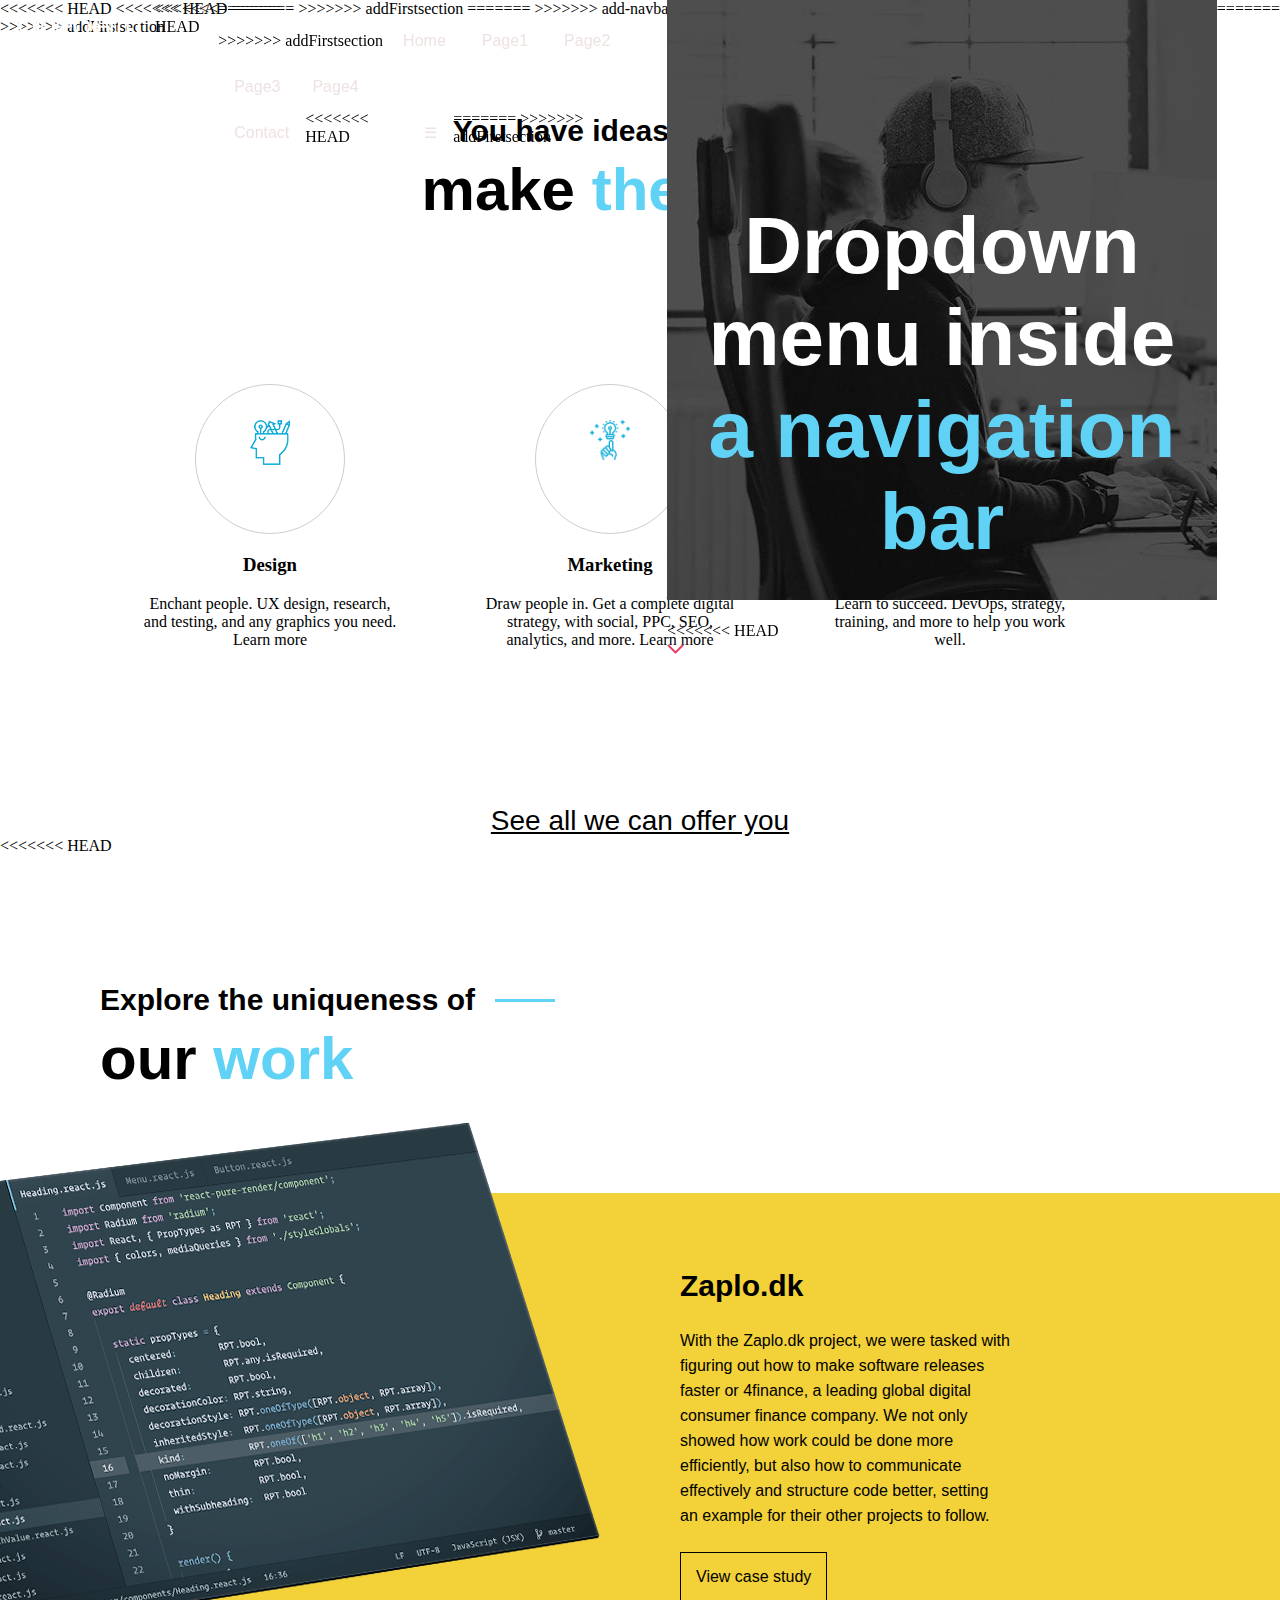
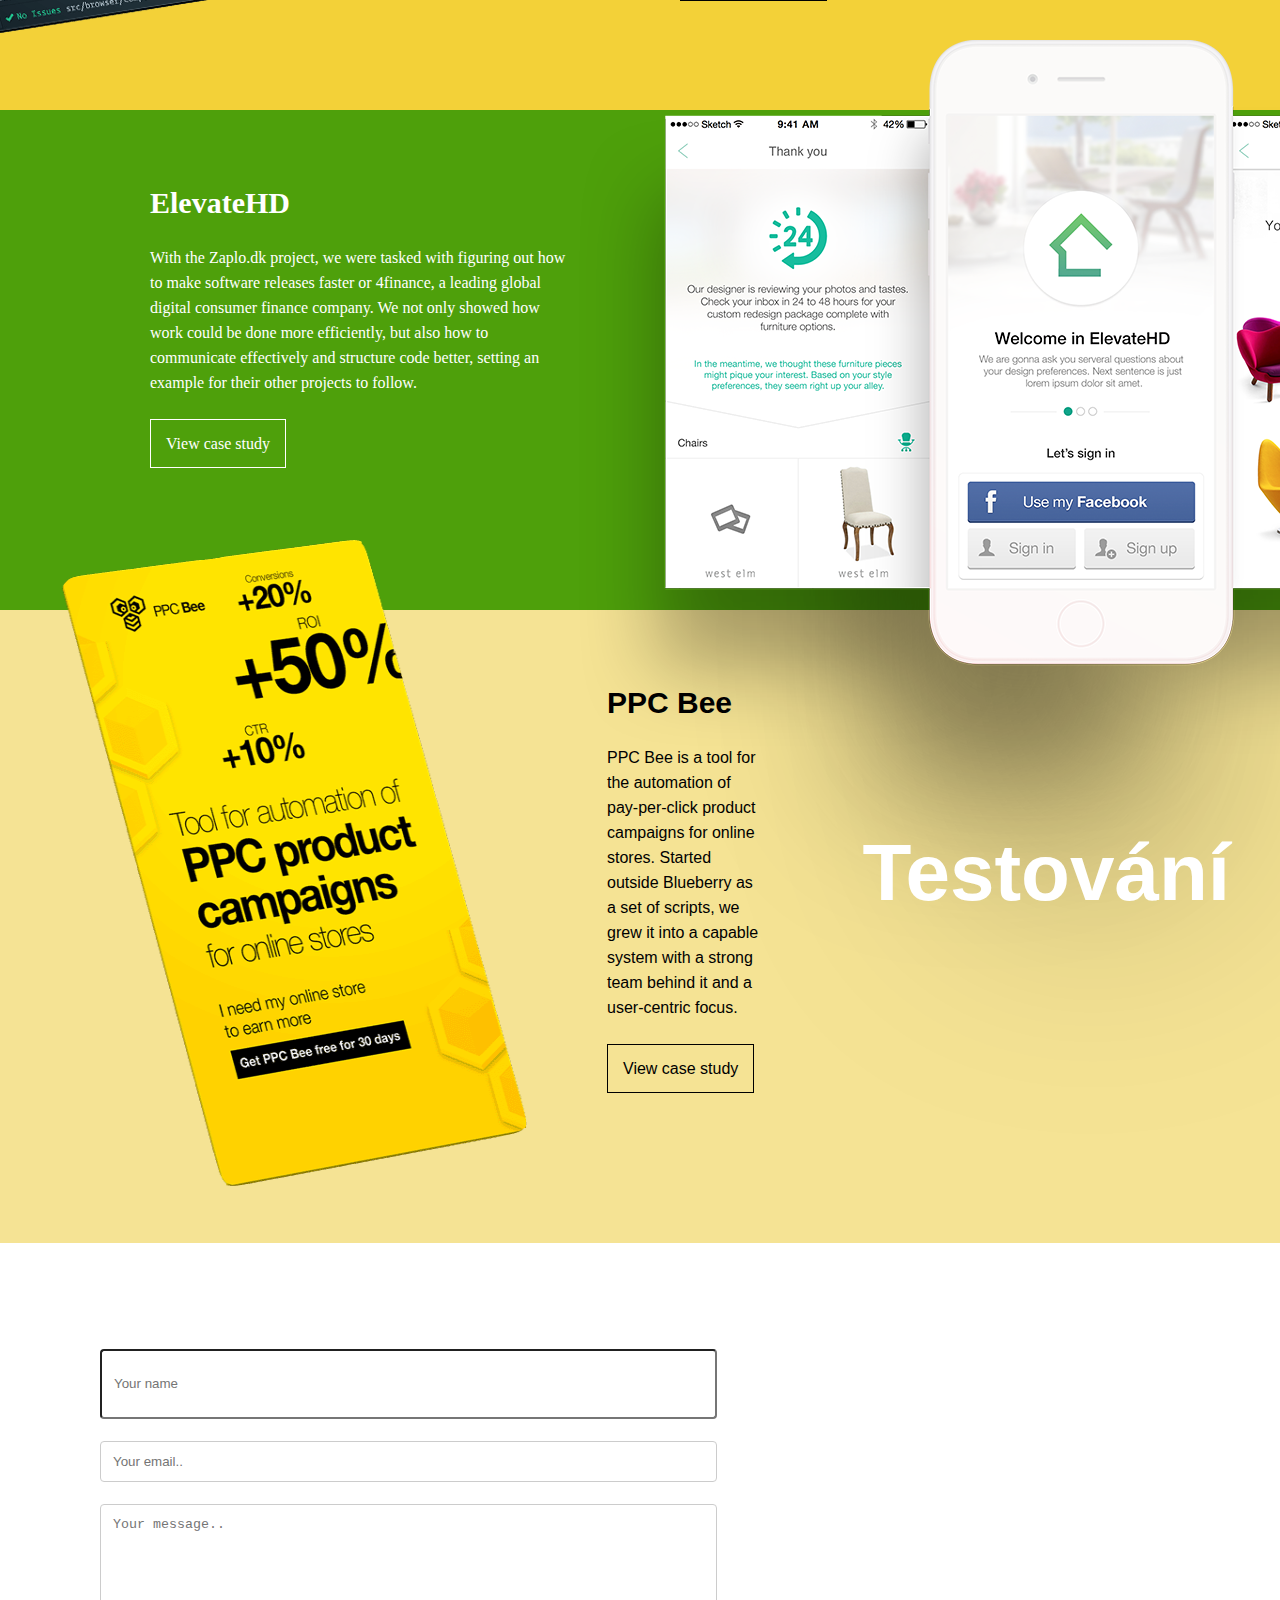
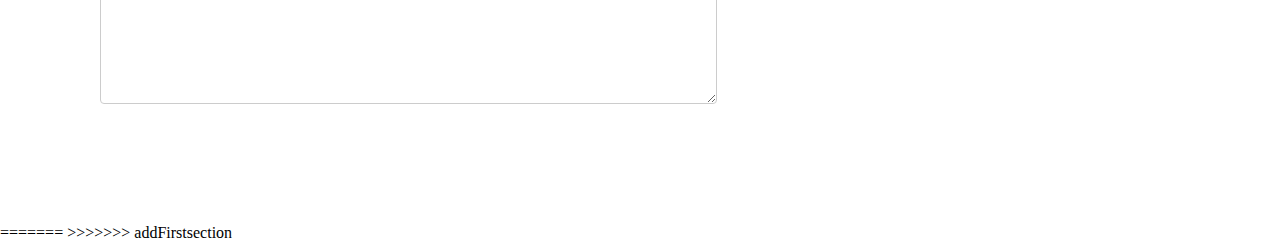
==== src/homepage/index.html @ 922aed93 "add-navbar-change-color-on-scroll" ====
<!DOCTYPE html>
<html>

<head>
  <meta http-equiv="Content-Type" content="text/html" charset="UTF-8" />
  <title>Jana-pair-programming // Homework 4</title>
<<<<<<< HEAD
  <link rel="stylesheet" href="https://use.fontawesome.com/releases/v5.0.13/css/all.css" integrity="sha384-DNOHZ68U8hZfKXOrtjWvjxusGo9WQnrNx2sqG0tfsghAvtVlRW3tvkXWZh58N9jp" crossorigin="anonymous">
  <link rel="stylesheet" type="text/css" href="reset.css" />
  <link rel="stylesheet" type="text/css" href="navbar.css" />
  <link rel="stylesheet" type="text/css" href="firstSection.css" />
<<<<<<< HEAD
  <link rel="stylesheet" type="text/css" href="secondSection.css" />
  <link rel="stylesheet" type="text/css" href="formSection.css" />
  <script src="https://ajax.googleapis.com/ajax/libs/jquery/3.3.1/jquery.min.js"></script>
  <script src="https://maxcdn.bootstrapcdn.com/bootstrap/3.3.7/js/bootstrap.min.js"></script>
  <script src="navbar.js"></script>
  <script src="hamburger.js"></script>
=======
  <link rel="stylesheet" type="text/css" href="navbar.css" />
  <link rel="stylesheet" type="text/css" href="firstSection.css" />
>>>>>>> addFirstsection
=======
  <script src="https://ajax.googleapis.com/ajax/libs/jquery/3.3.1/jquery.min.js"></script>
  <script src="https://maxcdn.bootstrapcdn.com/bootstrap/3.3.7/js/bootstrap.min.js"></script>
  <script src="navbar.js"></script>
>>>>>>> add-navbar-change-color-on-scroll
</head>

<body>
  <div class="navbar">
    <div class="logo">
      <img src="images/logo.png" alt="logo">
    </div>
<<<<<<< HEAD
    <div class="menu" id="myMenu">
        <span></span>
        <span></span>
        <span></span>
        <span></span>
        <span></span>
        <span></span>
      <ul id="menu">
=======
    <div class="menu">
      <ul>
>>>>>>> addFirstsection
        <li>
          <a href="#home">Home</a>
        </li>
        <li>
          <a href="#page1">Page1</a>
        </li>
        <li>
          <a href="#page2">Page2</a>
        </li>
        <li class="dropdown">
          <a href="javascript:void(0)" class="dropbtn">Page3</a>
          <div class="dropdown-content">
            <a href="#">Link 2</a>
            <a href="#">Link 3</a>
            <a href="#">Link 1</a>
            <li class="dropdown">
              <a href="javascript:void(0)" class="dropbtn">Page4</a>
              <div class="dropdown-content">
                <a href="#">Link 2</a>
                <a href="#">Link 3</a>
                <a href="#">Link 1</a>
                <li>
                  <a href="#contact">Contact</a>
<<<<<<< HEAD
                  <a href="javascript:void(0);" style="font-size:15px;" class="icon" onclick="myFunction()">&#9776;</a>
=======
>>>>>>> addFirstsection
                </li>
      </ul>
      </div>
      </div>
      <div class="background">
        <div>
          <h1>Dropdown menu inside<br><div class="blueHeader">a navigation bar</div></h1>
        </div>
<<<<<<< HEAD
        <div>
          <a class="arrow-link" href="#first-section"><img src="images/arrow.png" alt="arrow bottom"></a>
          <a class="facebook-link" href= www.facebook.com>
            <i class="fab fa-facebook-f"></i>
          </a>
          <a class="twitter-link" href= www.twitter.com>
            <i class="fab fa-twitter"></i> 
          </a>    
          <a class="linkedIn-link" href= www.linkedIn.com>
            <i class="fab fa-linkedin-in"></i>
          </a>
       </div>
      </div>

  <section class="first" id="first-section">   
=======
      </div>

  <section class="first">
>>>>>>> addFirstsection
    <div>
      <h2><span class="smallHeading">You have ideas, let`s</span><span class="blueline"></span><br><span class="big">make </span><span class="blueHeader">them real</span></h2>
    </div>
    <div class="container">
        <div class="ideasPart">
          <div class="round">
            <img class="centered" src="images/designIcon.png" alt="design icon">
          </div>
          <div>
            <h3>Design</h3>
            <p>Enchant people.  
            UX design, research, and testing, and any graphics you need.
            Learn more</p></div>
        </div>   
        <div class="ideasPart"> 
          <div class="round">
            <img src="images/marketingIcon.png" alt="marketing icon">
          </div>
            <h3>Marketing</h3>
            <p>Draw people in.  Get a complete digital strategy, with social, PPC, SEO, analytics, and more.
            Learn more</p>
          </div>
        <div class="ideasPart">
            <div class="round">
              <img src="images/trainingIcon.png" alt="training icon"> 
            </div>
            <div> 
              <h3>Consulting and training</h3>      
              <p>Learn to succeed. 
              DevOps, strategy, training, and more to help you work well.</p>    
            </div>
       </div>
    </div>
    <div class="link">
      <span><a href="#">See all we can offer you</a></span>
    </div>
  </section>
<<<<<<< HEAD

  <section class="second">
    <div>
      <h2><span class="smallHeading">Explore the uniqueness of</span><span class="blueline"></span><br><span class="big">our </span><span class="blueHeader">work</span></h2>
    </div>
    <div class="containerTwo">
      <div class="image">
        <img src="images/zaplo.png" alt="zaploCode">
      </div>
      <div class="zaplo">
        <h3>Zaplo.dk</h3>
        <p>With the Zaplo.dk project, we were tasked with 
          figuring out how to make software releases faster
          or 4finance, a leading global digital consumer
          finance company. We not only showed how work could
          be done more efficiently, but also how to communicate
          effectively and structure code better, setting an example
          for their other projects to follow.</p>
        <a href>View case study</a>
      </div>  
    </div>
    <div class="containerThree">
        <div class="elevates">
          <h3>ElevateHD</h3>
          <p>With the Zaplo.dk project, we were tasked with 
            figuring out how to make software releases faster
            or 4finance, a leading global digital consumer
            finance company. We not only showed how work could
            be done more efficiently, but also how to communicate
            effectively and structure code better, setting an example
            for their other projects to follow.</p>
          <a href>View case study</a>
        </div>  
        <div class="image">
            <img src="images/elevateHD.png" alt="elevateHD">
          </div>
      </div>
      <div class="containerFour">
        <div class="image">
          <img src="images/ppcbee.png" alt="ppcbee">
        </div>
        <div class="zaplo">
          <h3>PPC Bee</h3>
          <p>PPC Bee is a tool for the automation of pay-per-click
             product campaigns for online stores. Started outside
             Blueberry as a set of scripts, we grew it into a capable
             system with a strong team behind it and a user-centric focus.</p>
          <a href>View case study</a>
        </div> 

        <h1>Testování</h1>

  </section>
  <section class="contact form">
    <div class="container">
      <form>
        <label for="fname"></label>
        <input type="text" id="fname" name="firstname" placeholder="Your name">
        <label for="email"></label>
        <input type="email" id="email" name="email" placeholder="Your email..">  
        <label for="message"></label>
        <textarea id="message" name="subject" placeholder="Your message.." style="height:200px"></textarea>
  
      </form>
    </div>
  </section>
=======
>>>>>>> addFirstsection
</body>

</html>
---- src/homepage/navbar.css ----
body {
    margin: 0;
    padding: 0;
}

h1 {
    margin-top: 0px;
    padding-top: 200px;
    text-align: center;
    color: white;
    font-family: sans-serif;
    font-size: 80px;
}

.blueHeader {
    color: rgb(96, 210, 245)
}

.navbar {
    display: inline-flex;
    position: fixed;
    width: 100%;
    height: 47px;
    top: 0;
    left: 0;
    flex-direction: row;
    justify-content: space-between;
    position: fixed;
    background: none;
}

.menu {
    justify-content: flex-end;  
}
.background {
    background-image: url(images/fotoHomepage.jpg);
    width: 100%;
    height: 600px;
} 
.logo {
    justify-content: flex-start;
    background-color: none;
    padding: 15px;
}
ul {
    background-color: none;
    list-style-type: none;
    margin: 0;
    padding: 0;
    clear: both;
}

li {
    display: inline-flex;
}

li.dropdown {
    display: inline-block;
}

.dropdown-content {
    display: none;
    position: absolute;
    z-index: 1;
    min-width: 160px;  
}

.dropdown-content a {
    color: black;
    display: block;
    text-align: left;
    background-color: #ebd5d5;
}

.dropdown-content a:hover {
    background-color: #b58282
}

.dropdown:hover .dropdown-content {
    display: block;
}

li a {
    display: block;
    color: rgb(238, 226, 226);
    font-family: sans-serif;
    text-align: center;
    padding: 14px 16px;
    text-decoration: none;
}
 li a:hover {
     background-color: #ebd5d5;
     color: black;
 }
---- src/homepage/firstSection.css ----
h2 {
  font-family: sans-serif;
  text-align: center;
  font-size: 60px;
}

h2 .smallHeading {
  font-size: 30px;
}

.container {
  display: flex;
  flex-direction: row;
  margin: 100px;
}
div .ideasPart {
  width: 300px;
  align-items: center;
  padding: 20px;
}
.ideasPart {
  text-align:center;
  padding: 20px;
  margin: 20px;
}

.ideasPart img {
  padding: 25px;
  width: 90px;
  /* border-style: solid;
  border-width: 1px;
  border-radius: 50%;
  color: rgba(201, 192, 192, 0.842); */
}


.round {
  border-width: 1px;
  border-style: solid;
  border-radius: 50%;
  color: rgba(201, 192, 192, 0.842);
  width: 150px;
  height: 150px;
  text-align:center;
  padding: 10px;
  margin: 20px auto;
}

.link {
  text-align: center;
  font-size: 28px;
   
}

.link a {
  color: black;
  font-family: sans-serif;
}

a:hover {
    text-decoration-color: rgb(96, 210, 245);
}

.blueline {
 background-color: rgb(96, 210, 245);
 width: 60px;
 margin-left: 20px;
 margin-bottom: 8px;
 display: inline-block;
 height: 3px;

}
---- src/homepage/secondSection.css ----
.second h2 {
  text-align: left;
  margin: 100px;
}

.second img {
  margin-left: -300px;
  margin-top: -120px;
  padding-right: 30px;
}

.containerThree img {
  margin-right: -300px;
  margin-top: -120px;
  padding-left: 30px;
}

.second .containerTwo {
  display: flex;
  flex-direction: row;
  background-color: rgb(243, 209, 56);
  width: 100%;
  padding: 50px;
  margin-bottom: 0px;
  font-family: sans-serif;
  line-height: 25px;
}

.second .containerThree {
  display: flex;
  flex-direction: row;
  margin-top: 0px;
  margin-right: 100px;
  background-color: rgb(78, 160, 11);
  width: 100%;
  padding: 50px;
  height: 500px; 
  line-height: 25px; 
}

.containerThree .elevates {
  color: white;
  margin-left: 100px;
}

.containerThree a {
  color: white;
}

.containerThree a {
  border-width: 1px;
  border-style: solid;
  border-color: white;
  text-decoration: none;
  padding: 15px;
  color: white;
}

.containerThree a:hover {
  background-color: white;
  color: rgb(78, 160, 11);
}

.containerTwo a {
  border-width: 1px;
  border-style: solid;
  border-color: black;
  text-decoration: none;
  padding: 15px;
  color: black;
}

.second h3{
  font-size: 30px;
}
.containerTwo a:hover {
  background-color: black;
  color: rgb(243, 209, 56);
}

.second p {
  padding-bottom: 20px;
  word-wrap: break-word;
  width: 60%;
}

.second .containerFour {
  display: flex;
  flex-direction: row;
  background-color: rgb(245, 227, 148);
  width: 100%;
  padding: 50px;
  margin-bottom: 0px;
  font-family: sans-serif;
  line-height: 25px;
}
.containerFour a {
  border-width: 1px;
  border-style: solid;
  border-color: black;
  text-decoration: none;
  padding: 15px;
  color: black;
}

.containerFour a:hover {
  background-color: black;
  color: rgb(243, 209, 56);
}

.containerFour img {
  margin-left: 10px;
  margin-top: -120px;
  padding-right: 30px;
  height: 500px;
  width: 497px;
  height: 646px;
}

.zaplo {
  padding-left: 50px;
}

/* - position: absolute, relative, fixed
- z-index
- kotva
- zarovnání nadpisu na střed (sekce intro)
- kódovačka */
---- src/homepage/formSection.css ----
#fname
{
  width: 100%;
  height: 70px;
  padding: 12px;
  border-bottom-color: 1px solid #ccc;
  border-radius: 4px;
  box-sizing: border-box;
  margin-top: 6px;
  margin-bottom: 16px;
  resize: vertical;
}
#email
{
  width: 100%;
  padding: 12px;
  border: 1px solid #ccc;
  border-radius: 4px;
  box-sizing: border-box;
  margin-top: 6px;
  margin-bottom: 16px;
  resize: vertical;
}
#message
{
  width: 100%;
  padding: 12px;
  border: 1px solid #ccc;
  border-radius: 4px;
  box-sizing: border-box;
  margin-top: 6px;
  margin-bottom: 16px;
  resize: vertical;
}
---- src/homepage/navbar.css ----
body {
    margin: 0;
    padding: 0;
}

h1 {
    margin-top: 0px;
    padding-top: 200px;
    text-align: center;
    color: white;
    font-family: sans-serif;
    font-size: 80px;
}

.blueHeader {
    color: rgb(96, 210, 245)
}

.navbar {
    display: inline-flex;
    position: fixed;
    width: 100%;
    height: 47px;
    top: 0;
    left: 0;
    flex-direction: row;
    justify-content: space-between;
    position: fixed;
    background: none;
}

.menu {
    justify-content: flex-end;  
}
.background {
    background-image: url(images/fotoHomepage.jpg);
    width: 100%;
    height: 600px;
} 
.logo {
    justify-content: flex-start;
    background-color: none;
    padding: 15px;
}
ul {
    background-color: none;
    list-style-type: none;
    margin: 0;
    padding: 0;
    clear: both;
}

li {
    display: inline-flex;
}

li.dropdown {
    display: inline-block;
}

.dropdown-content {
    display: none;
    position: absolute;
    z-index: 1;
    min-width: 160px;  
}

.dropdown-content a {
    color: black;
    display: block;
    text-align: left;
    background-color: #ebd5d5;
}

.dropdown-content a:hover {
    background-color: #b58282
}

.dropdown:hover .dropdown-content {
    display: block;
}

li a {
    display: block;
    color: rgb(238, 226, 226);
    font-family: sans-serif;
    text-align: center;
    padding: 14px 16px;
    text-decoration: none;
}
 li a:hover {
     background-color: #ebd5d5;
     color: black;
 }
---- src/homepage/firstSection.css ----
h2 {
  font-family: sans-serif;
  text-align: center;
  font-size: 60px;
}

h2 .smallHeading {
  font-size: 30px;
}

.container {
  display: flex;
  flex-direction: row;
  margin: 100px;
}
div .ideasPart {
  width: 300px;
  align-items: center;
  padding: 20px;
}
.ideasPart {
  text-align:center;
  padding: 20px;
  margin: 20px;
}

.ideasPart img {
  padding: 25px;
  width: 90px;
  /* border-style: solid;
  border-width: 1px;
  border-radius: 50%;
  color: rgba(201, 192, 192, 0.842); */
}


.round {
  border-width: 1px;
  border-style: solid;
  border-radius: 50%;
  color: rgba(201, 192, 192, 0.842);
  width: 150px;
  height: 150px;
  text-align:center;
  padding: 10px;
  margin: 20px auto;
}

.link {
  text-align: center;
  font-size: 28px;
   
}

.link a {
  color: black;
  font-family: sans-serif;
}

a:hover {
    text-decoration-color: rgb(96, 210, 245);
}

.blueline {
 background-color: rgb(96, 210, 245);
 width: 60px;
 margin-left: 20px;
 margin-bottom: 8px;
 display: inline-block;
 height: 3px;

}
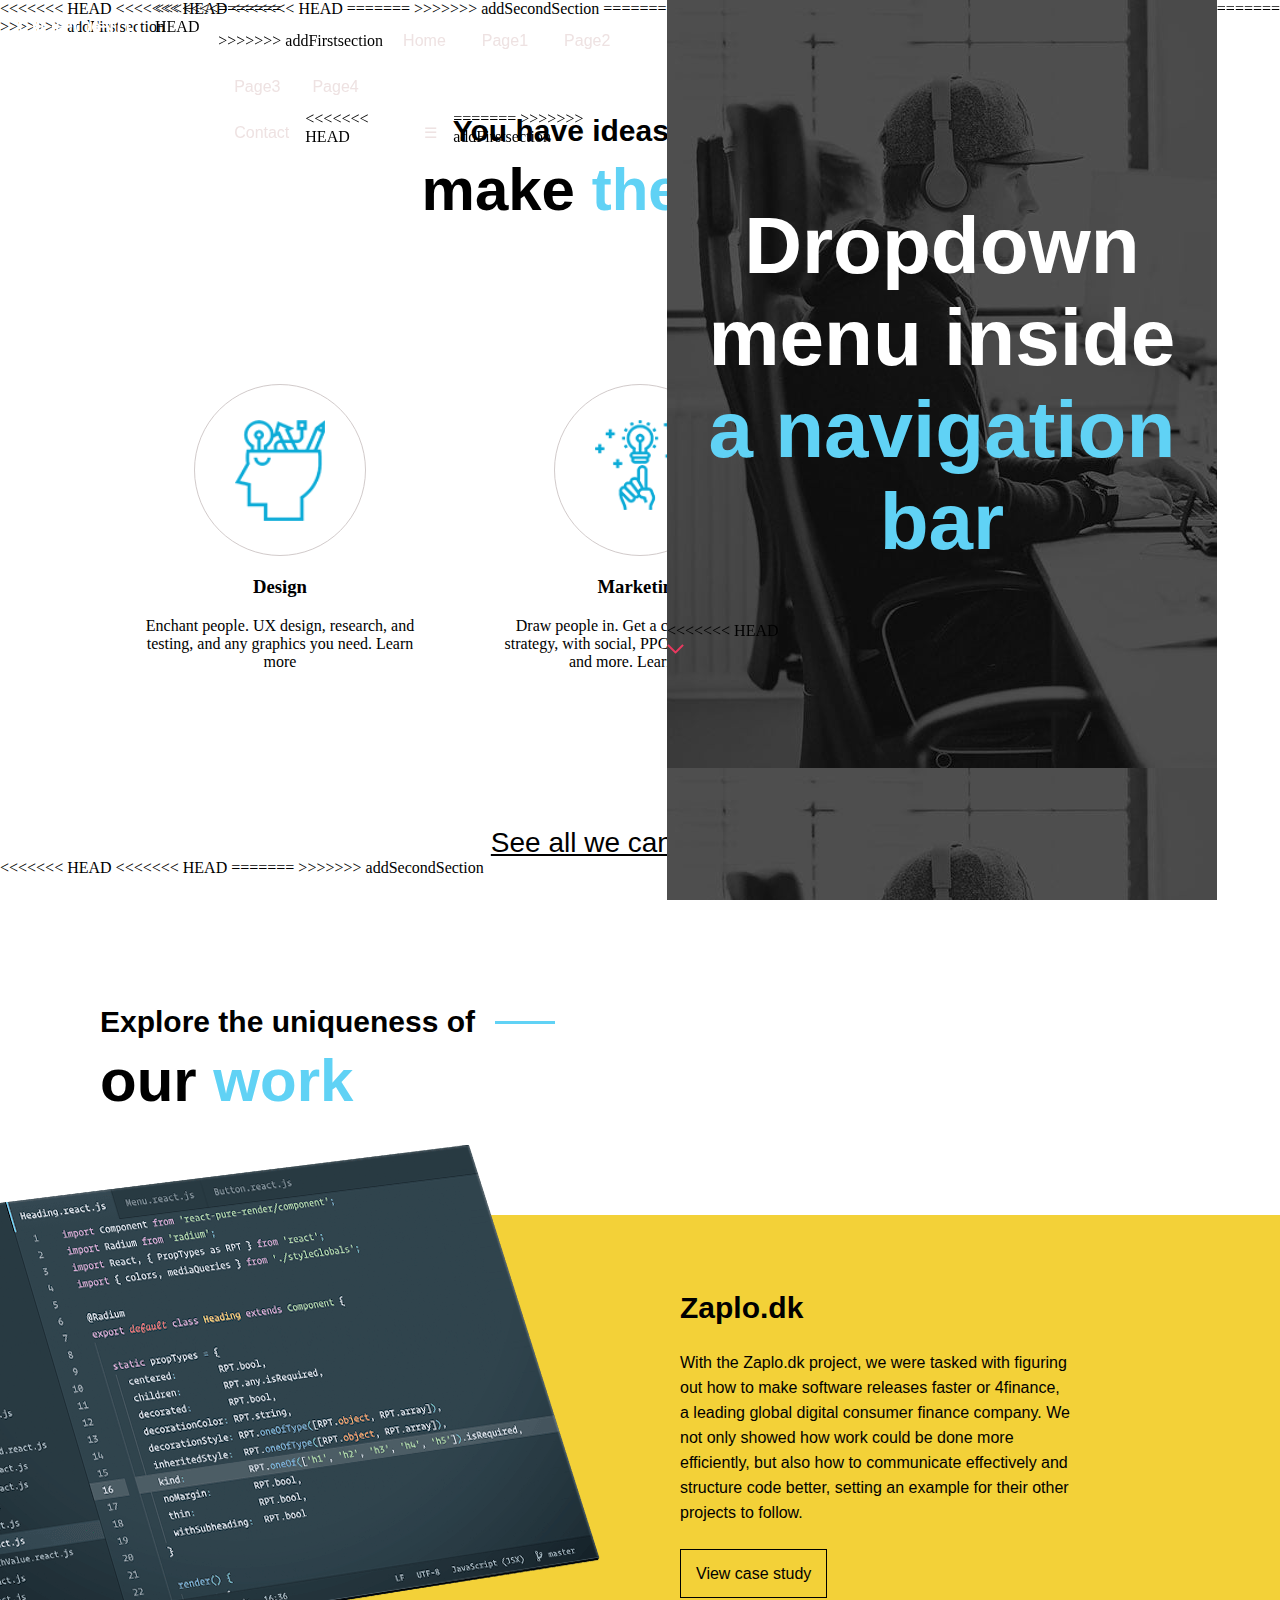
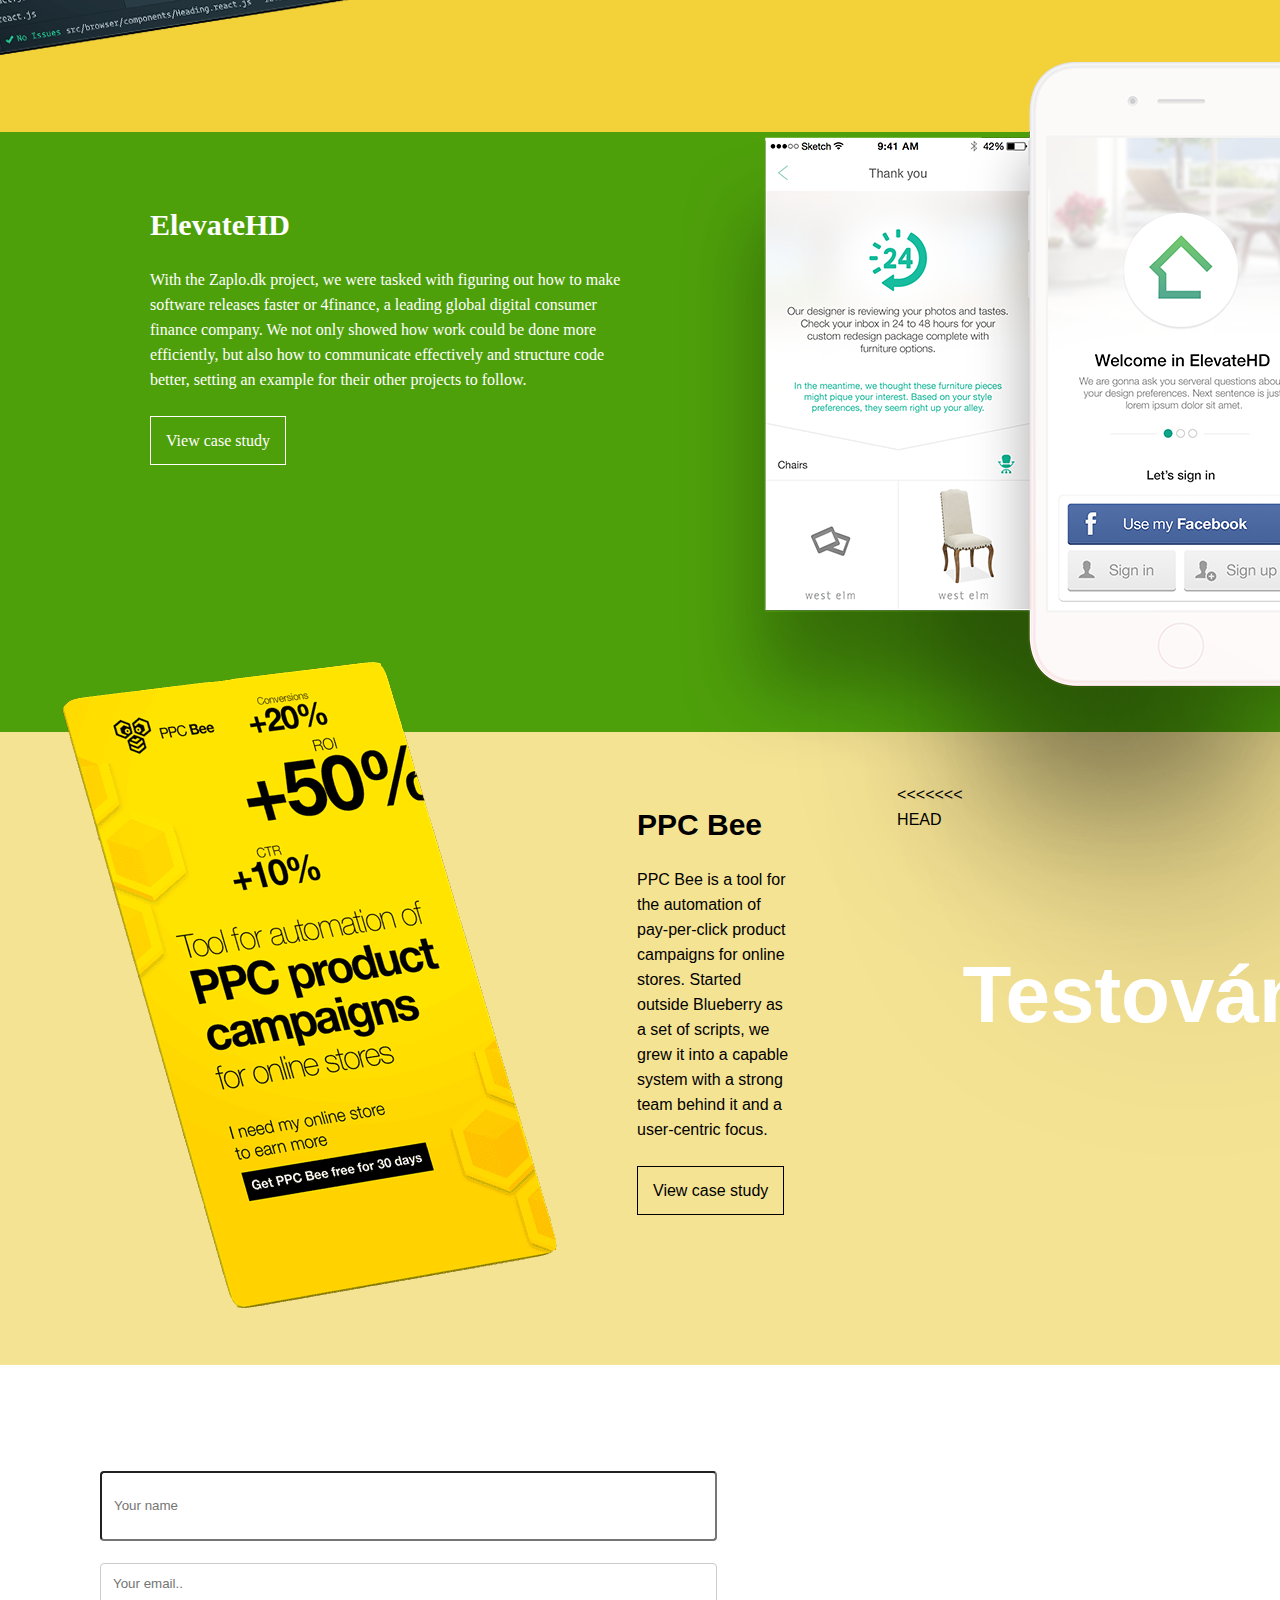
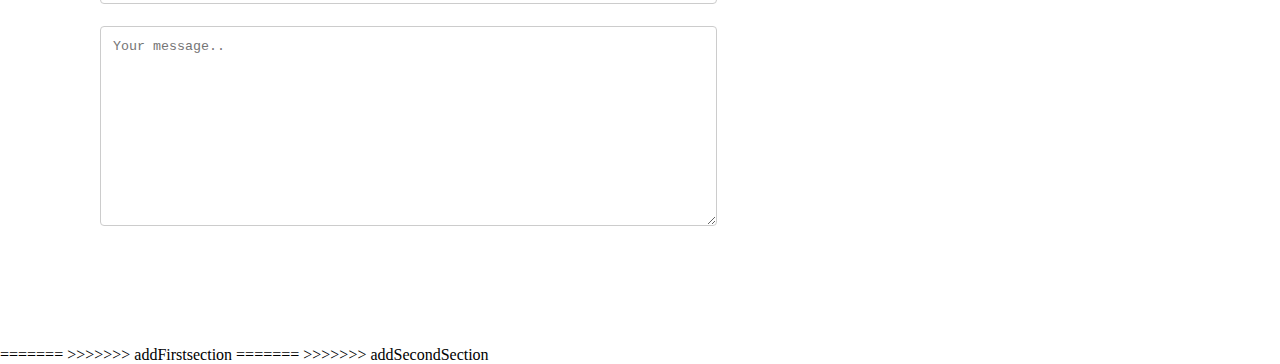
==== commit 841e2258: "addSecondSection" ====
--- a/src/homepage/index.html
+++ b/src/homepage/index.html
@@ -10,8 +10,12 @@
   <link rel="stylesheet" type="text/css" href="navbar.css" />
   <link rel="stylesheet" type="text/css" href="firstSection.css" />
 <<<<<<< HEAD
+<<<<<<< HEAD
   <link rel="stylesheet" type="text/css" href="secondSection.css" />
   <link rel="stylesheet" type="text/css" href="formSection.css" />
+=======
+  <link rel="stylesheet" type="text/css" href="secondSection.css" />
+>>>>>>> addSecondSection
   <script src="https://ajax.googleapis.com/ajax/libs/jquery/3.3.1/jquery.min.js"></script>
   <script src="https://maxcdn.bootstrapcdn.com/bootstrap/3.3.7/js/bootstrap.min.js"></script>
   <script src="navbar.js"></script>
@@ -139,6 +143,9 @@
     </div>
   </section>
 <<<<<<< HEAD
+<<<<<<< HEAD
+=======
+>>>>>>> addSecondSection
 
   <section class="second">
     <div>
@@ -189,6 +196,7 @@
           <a href>View case study</a>
         </div> 
 
+<<<<<<< HEAD
         <h1>Testování</h1>
 
   </section>
@@ -207,6 +215,9 @@
   </section>
 =======
 >>>>>>> addFirstsection
+=======
+  </section>
+>>>>>>> addSecondSection
 </body>
 
 </html>--- a/src/homepage/navbar.css
+++ b/src/homepage/navbar.css
@@ -29,13 +29,17 @@
     background: none;
 }
 
+.navbar--scrolled {
+    background: grey;
+}
+
 .menu {
     justify-content: flex-end;  
 }
 .background {
     background-image: url(images/fotoHomepage.jpg);
     width: 100%;
-    height: 600px;
+    min-height: 100vh;
 } 
 .logo {
     justify-content: flex-start;
@@ -91,4 +95,11 @@
  li a:hover {
      background-color: #ebd5d5;
      color: black;
- }+ }
+
+ @media screen and (max-width: 700px) {
+     .menu {
+         display:  none;
+     }
+
+ }
--- a/src/homepage/navbar.css
+++ b/src/homepage/navbar.css
@@ -29,13 +29,17 @@
     background: none;
 }
 
+.navbar--scrolled {
+    background: grey;
+}
+
 .menu {
     justify-content: flex-end;  
 }
 .background {
     background-image: url(images/fotoHomepage.jpg);
     width: 100%;
-    height: 600px;
+    min-height: 100vh;
 } 
 .logo {
     justify-content: flex-start;
@@ -91,4 +95,11 @@
  li a:hover {
      background-color: #ebd5d5;
      color: black;
- }+ }
+
+ @media screen and (max-width: 700px) {
+     .menu {
+         display:  none;
+     }
+
+ }
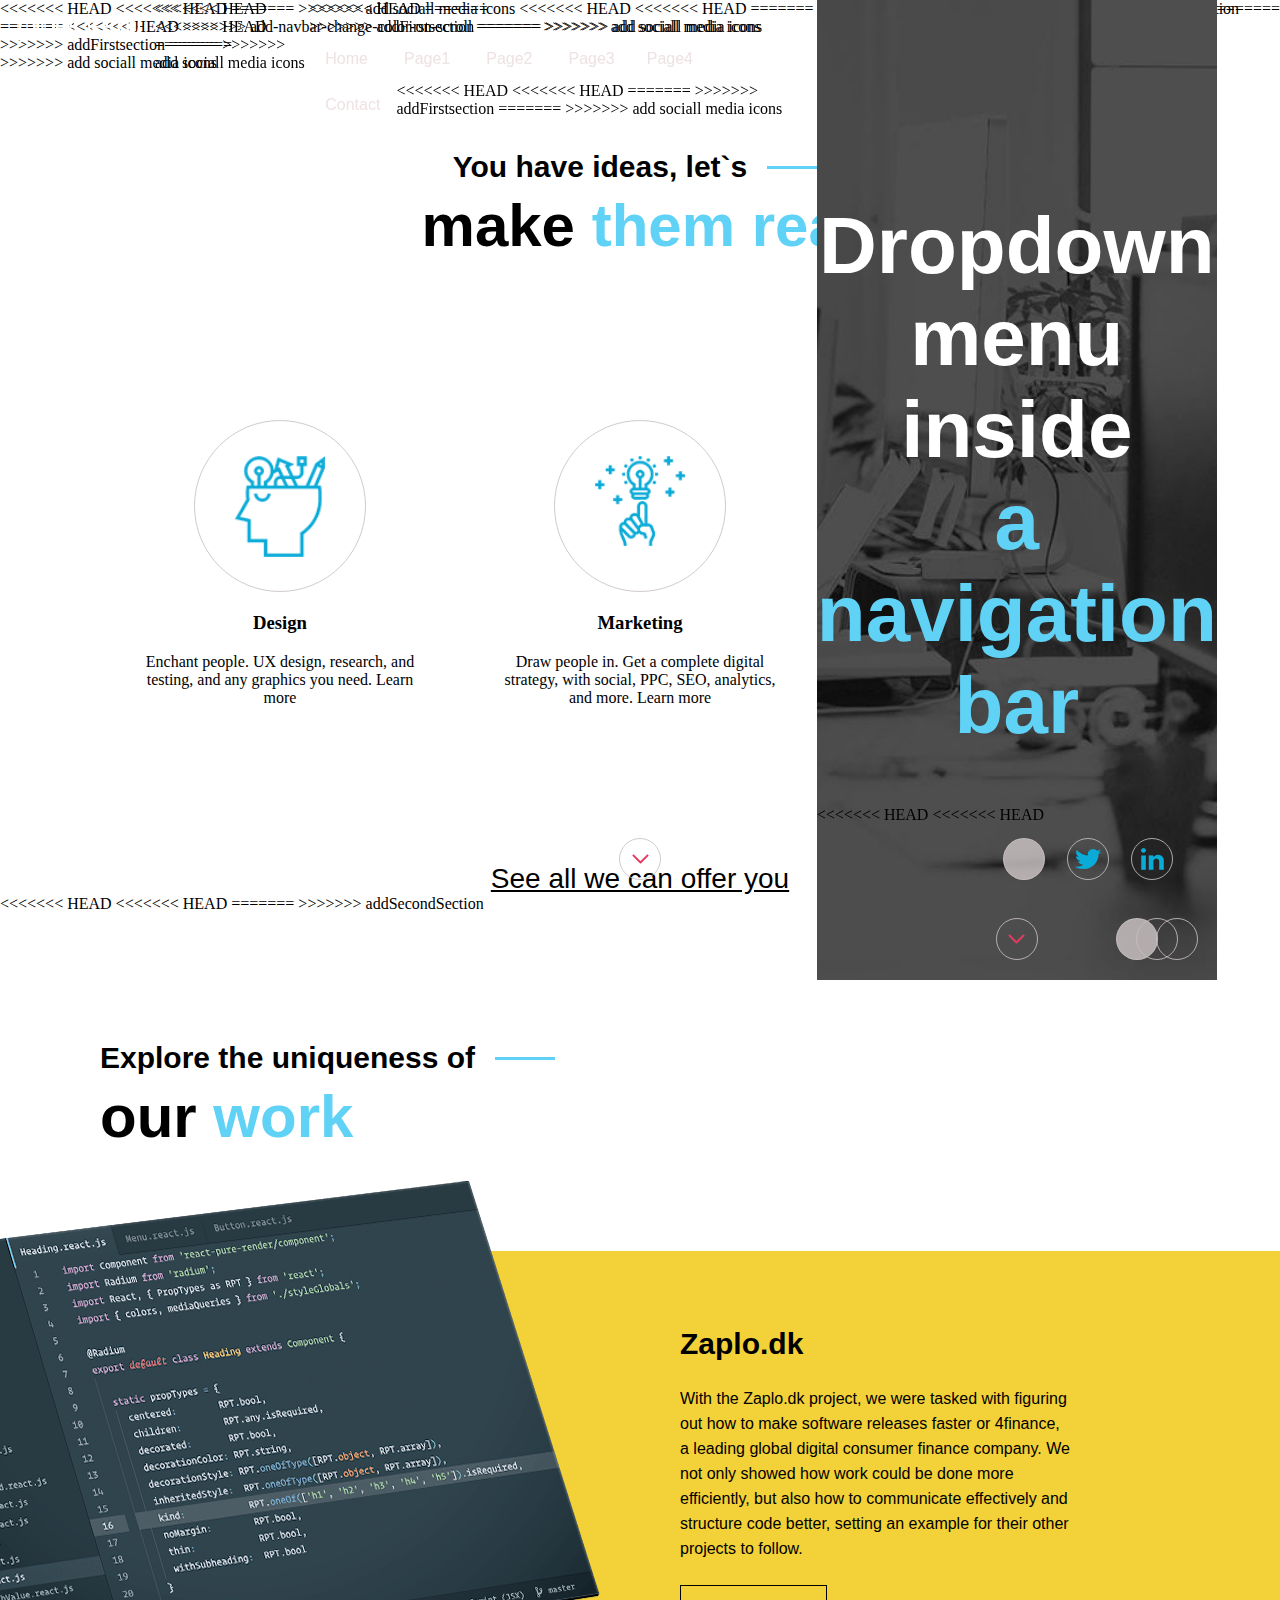
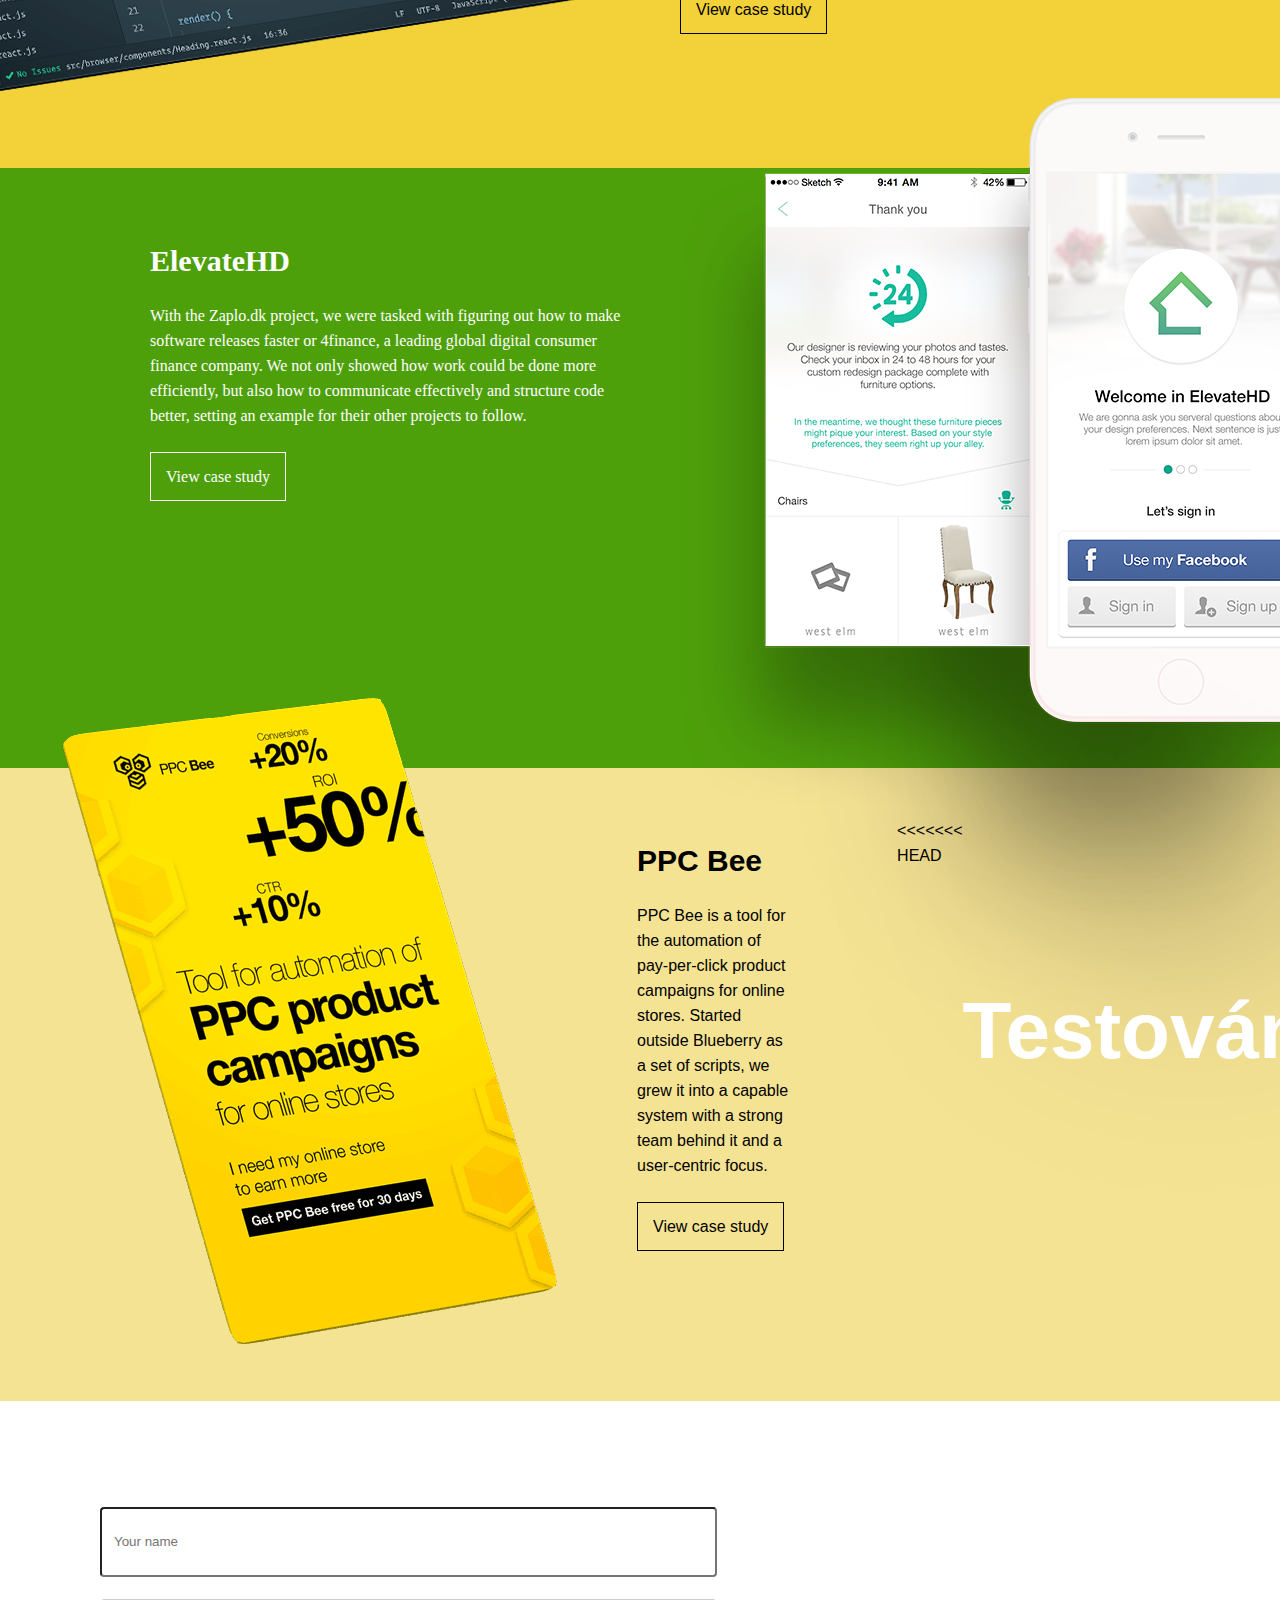
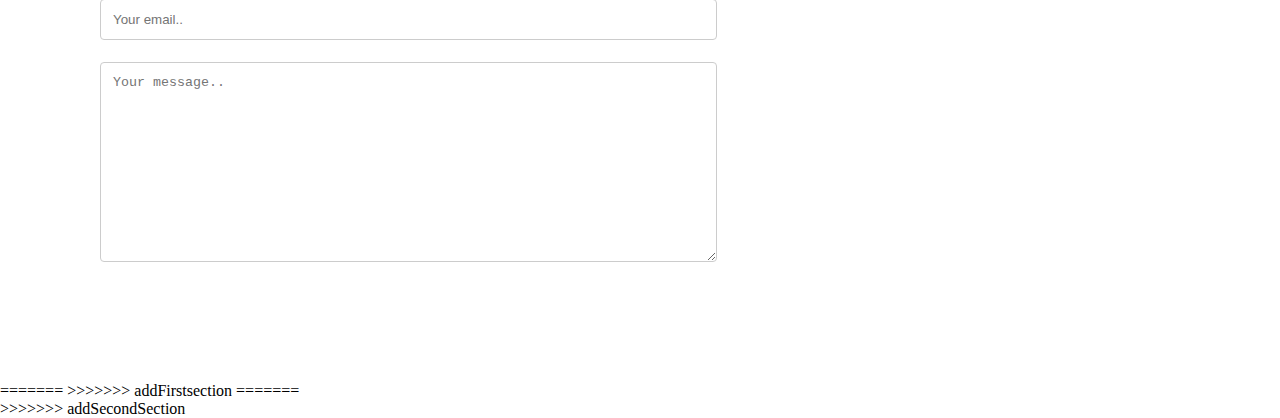
==== commit 1378f7c1: "add sociall media icons" ====
--- a/src/homepage/index.html
+++ b/src/homepage/index.html
@@ -5,6 +5,9 @@
   <meta http-equiv="Content-Type" content="text/html" charset="UTF-8" />
   <title>Jana-pair-programming // Homework 4</title>
 <<<<<<< HEAD
+<<<<<<< HEAD
+=======
+>>>>>>> add sociall media icons
   <link rel="stylesheet" href="https://use.fontawesome.com/releases/v5.0.13/css/all.css" integrity="sha384-DNOHZ68U8hZfKXOrtjWvjxusGo9WQnrNx2sqG0tfsghAvtVlRW3tvkXWZh58N9jp" crossorigin="anonymous">
   <link rel="stylesheet" type="text/css" href="reset.css" />
   <link rel="stylesheet" type="text/css" href="navbar.css" />
@@ -28,7 +31,11 @@
   <script src="https://ajax.googleapis.com/ajax/libs/jquery/3.3.1/jquery.min.js"></script>
   <script src="https://maxcdn.bootstrapcdn.com/bootstrap/3.3.7/js/bootstrap.min.js"></script>
   <script src="navbar.js"></script>
+<<<<<<< HEAD
 >>>>>>> add-navbar-change-color-on-scroll
+=======
+  <script src="hamburger.js"></script>
+>>>>>>> add sociall media icons
 </head>
 
 <body>
@@ -37,6 +44,9 @@
       <img src="images/logo.png" alt="logo">
     </div>
 <<<<<<< HEAD
+<<<<<<< HEAD
+=======
+>>>>>>> add sociall media icons
     <div class="menu" id="myMenu">
         <span></span>
         <span></span>
@@ -45,10 +55,13 @@
         <span></span>
         <span></span>
       <ul id="menu">
+<<<<<<< HEAD
 =======
     <div class="menu">
       <ul>
 >>>>>>> addFirstsection
+=======
+>>>>>>> add sociall media icons
         <li>
           <a href="#home">Home</a>
         </li>
@@ -73,9 +86,13 @@
                 <li>
                   <a href="#contact">Contact</a>
 <<<<<<< HEAD
+<<<<<<< HEAD
                   <a href="javascript:void(0);" style="font-size:15px;" class="icon" onclick="myFunction()">&#9776;</a>
 =======
 >>>>>>> addFirstsection
+=======
+                  <a href="javascript:void(0);" style="font-size:15px;" class="icon" onclick="myFunction()">&#9776;</a>
+>>>>>>> add sociall media icons
                 </li>
       </ul>
       </div>
@@ -84,6 +101,7 @@
         <div>
           <h1>Dropdown menu inside<br><div class="blueHeader">a navigation bar</div></h1>
         </div>
+<<<<<<< HEAD
 <<<<<<< HEAD
         <div>
           <a class="arrow-link" href="#first-section"><img src="images/arrow.png" alt="arrow bottom"></a>
@@ -105,6 +123,19 @@
 
   <section class="first">
 >>>>>>> addFirstsection
+=======
+        <div>
+          <a class="arrow-link" href="#first-section"><img src="images/arrow.png" alt="arrow bottom"></a>
+          <a class="facebook-link" href= www.facebook.com>
+              <i class="fab fa-facebook-f"></i>
+          </a>
+          <a class="twitter-link" href= www.twitter.com><img src="images/twitter.svg" alt="twitter bottom"></a> 
+          <a class="linkedIn-link" href= www.linkedIn.com><img src="images/linkedIn.svg" alt="limkedIn bottom"></a>
+        </div>
+      </div>
+
+  <section class="first" id="first-section">   
+>>>>>>> add sociall media icons
     <div>
       <h2><span class="smallHeading">You have ideas, let`s</span><span class="blueline"></span><br><span class="big">make </span><span class="blueHeader">them real</span></h2>
     </div>
--- a/src/homepage/navbar.css
+++ b/src/homepage/navbar.css
@@ -7,6 +7,7 @@
     margin-top: 0px;
     padding-top: 200px;
     text-align: center;
+    position: relative;
     color: white;
     font-family: sans-serif;
     font-size: 80px;
@@ -15,7 +16,115 @@
 .blueHeader {
     color: rgb(96, 210, 245)
 }
-
+.arrow-link {
+    border-width: 1px;
+    border-style: solid;
+    border-radius: 50%;
+    width:40px;
+    height: 40px;
+    color: rgba(201, 192, 192, 0.842);
+    position: absolute;
+    bottom: 20px;
+    left: 50%;
+    display: flex;
+    justify-content: center;
+    align-items: center;
+    transform: translate(-50%, 0);
+    transition: transform 1s;
+}
+ .arrow-link:hover { 
+    background-color: rgba(255,255,255,0.2);
+    transform: translate(-50%, 8px);
+ }
+.arrow-link:hover img {
+    transform: scale(1.3);
+} 
+.arrow-link img {
+    transform: scale(1);
+    transition: transform 1s;
+}   
+.facebook-link {
+    border-width: 1px;
+    border-style: solid;
+    border-radius: 50%;
+    border-color: rgba(201, 192, 192, 0.842);
+    background-color: rgba(201, 192, 192, 0.842);;
+    width:40px;
+    height: 40px;
+    color: rgba(190, 33, 33, 0.842);
+    position: absolute;
+    bottom: 20px;
+    left: 80%;
+    display: flex;
+    justify-content: center;
+    align-items: center;
+    transform: translate(-50%, 0);
+    transition: all 2s;
+}
+ .facebook-link:hover { 
+    background-color: rgba(190, 33, 33, 0.842);
+    color: rgba(201, 192, 192, 0.842);
+    border-color: rgba(190, 33, 33, 0.842);
+
+} 
+.facebook-link img {
+    transform: scale(1);
+    transition: transform 1s;
+} 
+.twitter-link {
+    border-width: 1px;
+    border-style: solid;
+    border-radius: 50%;
+    width:40px;
+    height: 40px;
+    color: rgba(201, 192, 192, 0.842);
+    position: absolute;
+    bottom: 20px;
+    left: 85%;
+    display: flex;
+    justify-content: center;
+    align-items: center;
+    transform: translate(-50%, 0);
+    transition: transform 1s;
+}
+ .twitter-link:hover { 
+    background-color: rgba(255,255,255,0.2);
+    transform: translate(-50%, 8px);
+ }
+.twitter-link:hover img {
+    transform: scale(1.3);
+} 
+.twitter-link img {
+    transform: scale(1);
+    transition: transform 1s;
+} 
+.linkedIn-link {
+    border-width: 1px;
+    border-style: solid;
+    border-radius: 50%;
+    width:40px;
+    height: 40px;
+    color: rgba(201, 192, 192, 0.842);
+    position: absolute;
+    bottom: 20px;
+    left: 90%;
+    display: flex;
+    justify-content: center;
+    align-items: center;
+    transform: translate(-50%, 0);
+    transition: transform 1s;
+}
+ .linkedIn-link:hover { 
+    background-color: rgba(255,255,255,0.2);
+    transform: translate(-50%, 8px);
+ }
+.linkedIn-link:hover img {
+    transform: scale(1.3);
+} 
+.linkedIn-link img {
+    transform: scale(1);
+    transition: transform 1s;
+} 
 .navbar {
     display: inline-flex;
     position: fixed;
@@ -38,8 +147,12 @@
 }
 .background {
     background-image: url(images/fotoHomepage.jpg);
+    background-size:cover;
+    background-position: 60% center;
     width: 100%;
     min-height: 100vh;
+    padding-bottom: 80px;
+    position: relative;
 } 
 .logo {
     justify-content: flex-start;
@@ -96,10 +209,76 @@
      background-color: #ebd5d5;
      color: black;
  }
-
- @media screen and (max-width: 700px) {
-     .menu {
-         display:  none;
-     }
-
- }
+ 
+ .icon {
+     display:none;
+ }
+ 
+  
+  @media screen and (max-width: 800px) {
+   
+   .icon {
+       display:block;
+   }
+    #myMenu {
+  display: block;
+  position: relative;
+  top: 50px;
+  left: 50px;
+  
+  z-index: 3;
+  
+  -webkit-user-select: none;
+  user-select: none;
+}
+ß
+#myMenu span
+{
+  display: block;
+  width: 33px;
+  height: 4px;
+  margin-bottom: 5px;
+  position: relative;
+  
+  background: #cdcdcd;
+  border-radius: 3px;
+
+  
+  z-index: 3;
+  
+  transform-origin: 4px 0px;
+  
+  transition: transform 0.5s cubic-bezier(0.77,0.2,0.05,1.0),
+              background 0.5s cubic-bezier(0.77,0.2,0.05,1.0),
+              opacity 0.55s ease;
+}
+
+
+
+
+#menu
+{
+  position: absolute;
+  width: 80px;
+  margin: -100px 0 0 -50px;
+  padding: 50px;
+  padding-top: 0px;
+  
+  background: #ededed;
+  list-style-type: none;
+  -webkit-font-smoothing: antialiased;
+  /* to stop flickering of text in safari */
+  
+  transform-origin: 0% 0%;
+  transform: translate(-100%, 0);
+  
+  transition: transform 0.5s cubic-bezier(0.77,0.2,0.05,1.0);
+}
+
+#menu li
+{
+  padding: 10px 0;
+  font-size: 22px;
+  color:black;
+}
+
--- a/src/homepage/navbar.css
+++ b/src/homepage/navbar.css
@@ -7,6 +7,7 @@
     margin-top: 0px;
     padding-top: 200px;
     text-align: center;
+    position: relative;
     color: white;
     font-family: sans-serif;
     font-size: 80px;
@@ -15,7 +16,115 @@
 .blueHeader {
     color: rgb(96, 210, 245)
 }
-
+.arrow-link {
+    border-width: 1px;
+    border-style: solid;
+    border-radius: 50%;
+    width:40px;
+    height: 40px;
+    color: rgba(201, 192, 192, 0.842);
+    position: absolute;
+    bottom: 20px;
+    left: 50%;
+    display: flex;
+    justify-content: center;
+    align-items: center;
+    transform: translate(-50%, 0);
+    transition: transform 1s;
+}
+ .arrow-link:hover { 
+    background-color: rgba(255,255,255,0.2);
+    transform: translate(-50%, 8px);
+ }
+.arrow-link:hover img {
+    transform: scale(1.3);
+} 
+.arrow-link img {
+    transform: scale(1);
+    transition: transform 1s;
+}   
+.facebook-link {
+    border-width: 1px;
+    border-style: solid;
+    border-radius: 50%;
+    border-color: rgba(201, 192, 192, 0.842);
+    background-color: rgba(201, 192, 192, 0.842);;
+    width:40px;
+    height: 40px;
+    color: rgba(190, 33, 33, 0.842);
+    position: absolute;
+    bottom: 20px;
+    left: 80%;
+    display: flex;
+    justify-content: center;
+    align-items: center;
+    transform: translate(-50%, 0);
+    transition: all 2s;
+}
+ .facebook-link:hover { 
+    background-color: rgba(190, 33, 33, 0.842);
+    color: rgba(201, 192, 192, 0.842);
+    border-color: rgba(190, 33, 33, 0.842);
+
+} 
+.facebook-link img {
+    transform: scale(1);
+    transition: transform 1s;
+} 
+.twitter-link {
+    border-width: 1px;
+    border-style: solid;
+    border-radius: 50%;
+    width:40px;
+    height: 40px;
+    color: rgba(201, 192, 192, 0.842);
+    position: absolute;
+    bottom: 20px;
+    left: 85%;
+    display: flex;
+    justify-content: center;
+    align-items: center;
+    transform: translate(-50%, 0);
+    transition: transform 1s;
+}
+ .twitter-link:hover { 
+    background-color: rgba(255,255,255,0.2);
+    transform: translate(-50%, 8px);
+ }
+.twitter-link:hover img {
+    transform: scale(1.3);
+} 
+.twitter-link img {
+    transform: scale(1);
+    transition: transform 1s;
+} 
+.linkedIn-link {
+    border-width: 1px;
+    border-style: solid;
+    border-radius: 50%;
+    width:40px;
+    height: 40px;
+    color: rgba(201, 192, 192, 0.842);
+    position: absolute;
+    bottom: 20px;
+    left: 90%;
+    display: flex;
+    justify-content: center;
+    align-items: center;
+    transform: translate(-50%, 0);
+    transition: transform 1s;
+}
+ .linkedIn-link:hover { 
+    background-color: rgba(255,255,255,0.2);
+    transform: translate(-50%, 8px);
+ }
+.linkedIn-link:hover img {
+    transform: scale(1.3);
+} 
+.linkedIn-link img {
+    transform: scale(1);
+    transition: transform 1s;
+} 
 .navbar {
     display: inline-flex;
     position: fixed;
@@ -38,8 +147,12 @@
 }
 .background {
     background-image: url(images/fotoHomepage.jpg);
+    background-size:cover;
+    background-position: 60% center;
     width: 100%;
     min-height: 100vh;
+    padding-bottom: 80px;
+    position: relative;
 } 
 .logo {
     justify-content: flex-start;
@@ -96,10 +209,76 @@
      background-color: #ebd5d5;
      color: black;
  }
-
- @media screen and (max-width: 700px) {
-     .menu {
-         display:  none;
-     }
-
- }
+ 
+ .icon {
+     display:none;
+ }
+ 
+  
+  @media screen and (max-width: 800px) {
+   
+   .icon {
+       display:block;
+   }
+    #myMenu {
+  display: block;
+  position: relative;
+  top: 50px;
+  left: 50px;
+  
+  z-index: 3;
+  
+  -webkit-user-select: none;
+  user-select: none;
+}
+ß
+#myMenu span
+{
+  display: block;
+  width: 33px;
+  height: 4px;
+  margin-bottom: 5px;
+  position: relative;
+  
+  background: #cdcdcd;
+  border-radius: 3px;
+
+  
+  z-index: 3;
+  
+  transform-origin: 4px 0px;
+  
+  transition: transform 0.5s cubic-bezier(0.77,0.2,0.05,1.0),
+              background 0.5s cubic-bezier(0.77,0.2,0.05,1.0),
+              opacity 0.55s ease;
+}
+
+
+
+
+#menu
+{
+  position: absolute;
+  width: 80px;
+  margin: -100px 0 0 -50px;
+  padding: 50px;
+  padding-top: 0px;
+  
+  background: #ededed;
+  list-style-type: none;
+  -webkit-font-smoothing: antialiased;
+  /* to stop flickering of text in safari */
+  
+  transform-origin: 0% 0%;
+  transform: translate(-100%, 0);
+  
+  transition: transform 0.5s cubic-bezier(0.77,0.2,0.05,1.0);
+}
+
+#menu li
+{
+  padding: 10px 0;
+  font-size: 22px;
+  color:black;
+}
+
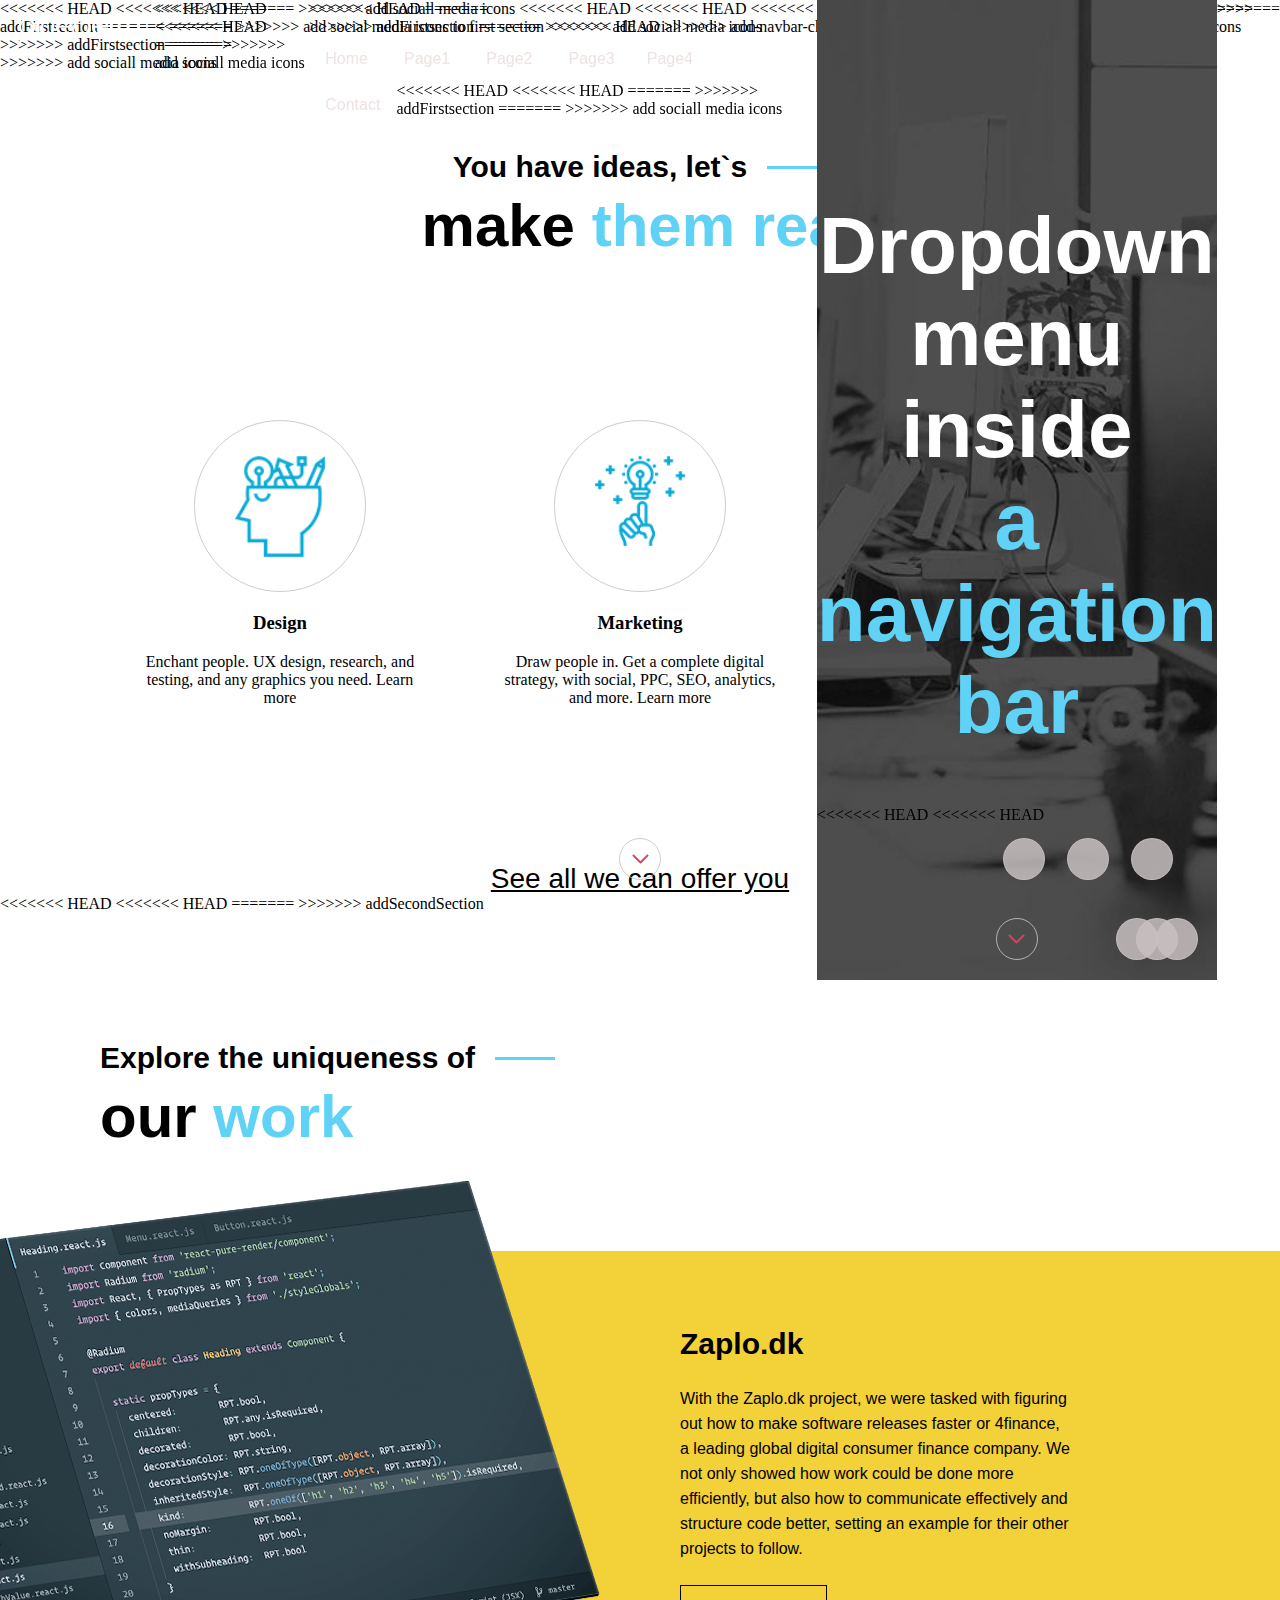
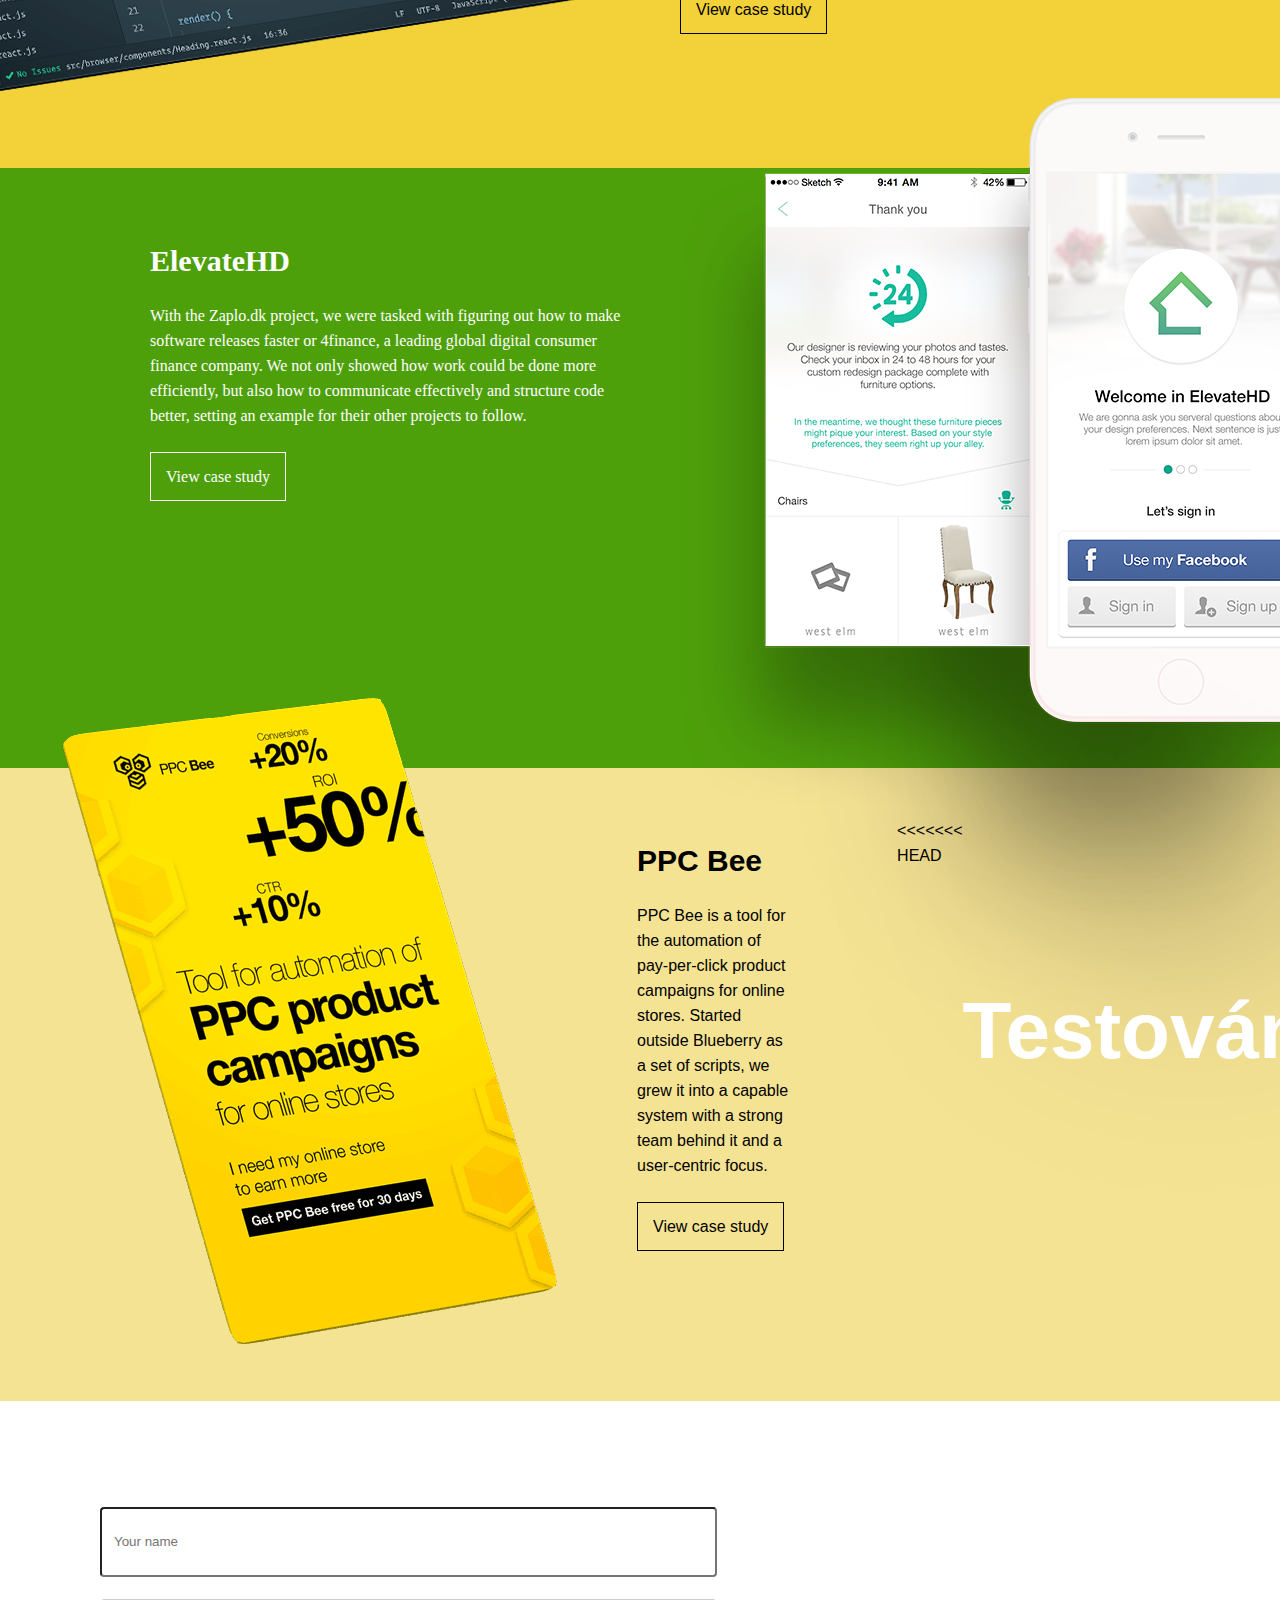
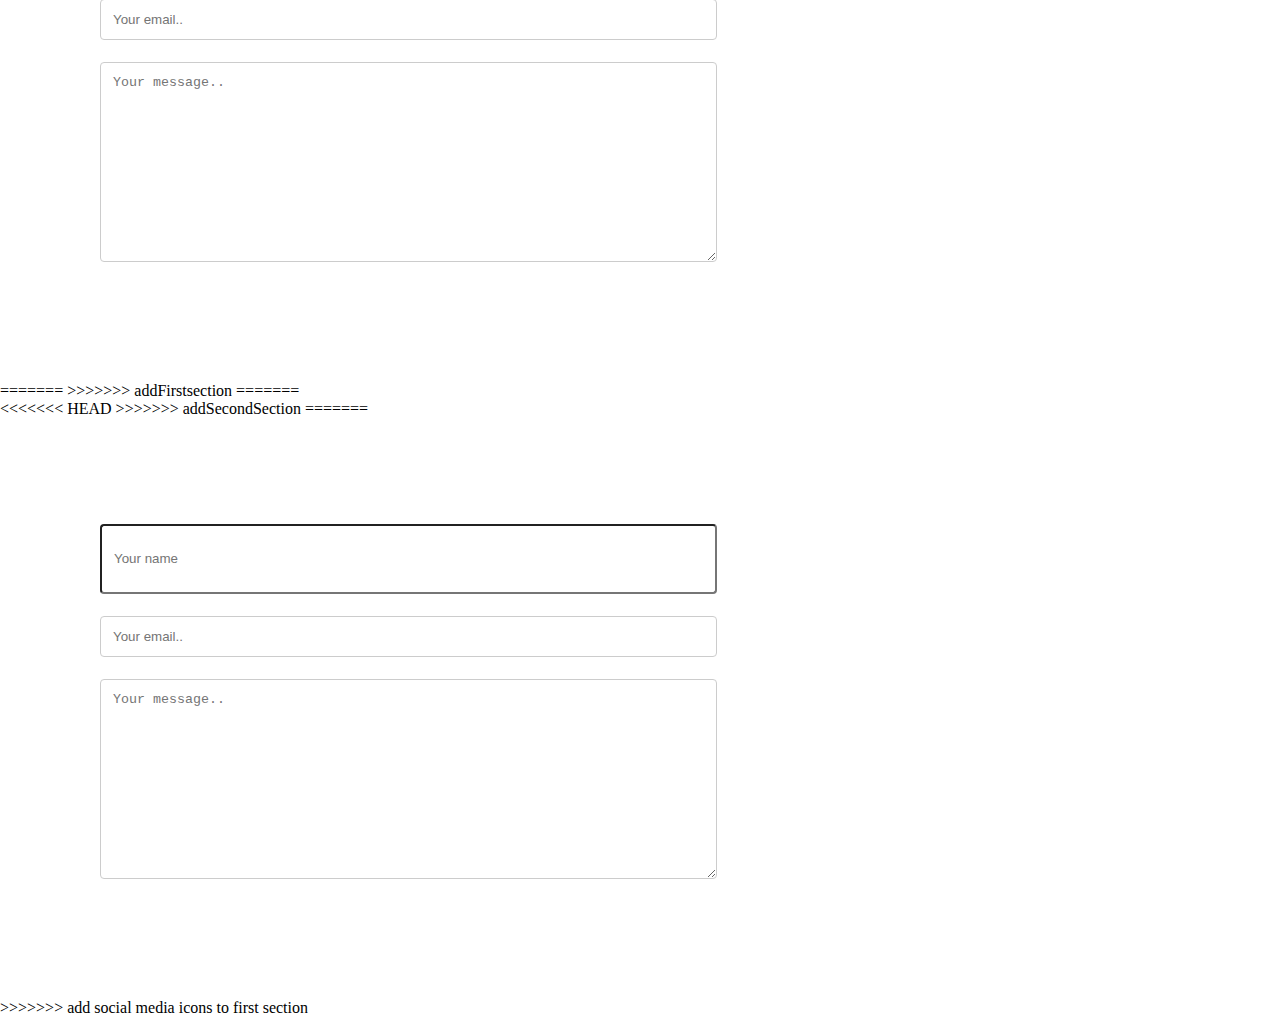
==== commit d49605fc: "add social media icons to first section" ====
--- a/src/homepage/index.html
+++ b/src/homepage/index.html
@@ -16,6 +16,7 @@
 <<<<<<< HEAD
   <link rel="stylesheet" type="text/css" href="secondSection.css" />
   <link rel="stylesheet" type="text/css" href="formSection.css" />
+<<<<<<< HEAD
 =======
   <link rel="stylesheet" type="text/css" href="secondSection.css" />
 >>>>>>> addSecondSection
@@ -28,6 +29,8 @@
   <link rel="stylesheet" type="text/css" href="firstSection.css" />
 >>>>>>> addFirstsection
 =======
+=======
+>>>>>>> add social media icons to first section
   <script src="https://ajax.googleapis.com/ajax/libs/jquery/3.3.1/jquery.min.js"></script>
   <script src="https://maxcdn.bootstrapcdn.com/bootstrap/3.3.7/js/bootstrap.min.js"></script>
   <script src="navbar.js"></script>
@@ -127,11 +130,15 @@
         <div>
           <a class="arrow-link" href="#first-section"><img src="images/arrow.png" alt="arrow bottom"></a>
           <a class="facebook-link" href= www.facebook.com>
-              <i class="fab fa-facebook-f"></i>
-          </a>
-          <a class="twitter-link" href= www.twitter.com><img src="images/twitter.svg" alt="twitter bottom"></a> 
-          <a class="linkedIn-link" href= www.linkedIn.com><img src="images/linkedIn.svg" alt="limkedIn bottom"></a>
-        </div>
+            <i class="fab fa-facebook-f"></i>
+          </a>
+          <a class="twitter-link" href= www.twitter.com>
+            <i class="fab fa-twitter"></i> 
+          </a>    
+          <a class="linkedIn-link" href= www.linkedIn.com>
+            <i class="fab fa-linkedin-in"></i>
+          </a>
+       </div>
       </div>
 
   <section class="first" id="first-section">   
@@ -248,7 +255,23 @@
 >>>>>>> addFirstsection
 =======
   </section>
+<<<<<<< HEAD
 >>>>>>> addSecondSection
+=======
+  <section class="contact form">
+    <div class="container">
+      <form>
+        <label for="fname"></label>
+        <input type="text" id="fname" name="firstname" placeholder="Your name">
+        <label for="email"></label>
+        <input type="email" id="email" name="email" placeholder="Your email..">  
+        <label for="message"></label>
+        <textarea id="message" name="subject" placeholder="Your message.." style="height:200px"></textarea>
+  
+      </form>
+    </div>
+  </section>
+>>>>>>> add social media icons to first section
 </body>
 
 </html>--- a/src/homepage/navbar.css
+++ b/src/homepage/navbar.css
@@ -48,7 +48,7 @@
     border-style: solid;
     border-radius: 50%;
     border-color: rgba(201, 192, 192, 0.842);
-    background-color: rgba(201, 192, 192, 0.842);;
+    background-color: rgba(201, 192, 192, 0.842);
     width:40px;
     height: 40px;
     color: rgba(190, 33, 33, 0.842);
@@ -77,7 +77,9 @@
     border-radius: 50%;
     width:40px;
     height: 40px;
-    color: rgba(201, 192, 192, 0.842);
+    color: rgba(190, 33, 33, 0.842);
+    background-color: rgba(201, 192, 192, 0.842);
+    border-color: rgba(201,192,192,0.842);
     position: absolute;
     bottom: 20px;
     left: 85%;
@@ -85,11 +87,15 @@
     justify-content: center;
     align-items: center;
     transform: translate(-50%, 0);
-    transition: transform 1s;
+    transition: all 2s;
 }
  .twitter-link:hover { 
-    background-color: rgba(255,255,255,0.2);
-    transform: translate(-50%, 8px);
+    background-color: rgba(190, 33, 33, 0.842);
+    color: rgba(201, 192, 192, 0.842);
+    border-color: rgba(201, 192, 192, 0.842);
+    border-width: 5px;
+    width: 60px;
+    height: 60px;
  }
 .twitter-link:hover img {
     transform: scale(1.3);
@@ -104,7 +110,9 @@
     border-radius: 50%;
     width:40px;
     height: 40px;
-    color: rgba(201, 192, 192, 0.842);
+    color: rgba(190, 33, 33, 0.842);
+    background-color: rgba(201, 192, 192, 0.842);
+    border-color: rgba(201, 192, 192, 0.842);
     position: absolute;
     bottom: 20px;
     left: 90%;
@@ -112,12 +120,14 @@
     justify-content: center;
     align-items: center;
     transform: translate(-50%, 0);
-    transition: transform 1s;
+    transition: all 1s;
 }
  .linkedIn-link:hover { 
-    background-color: rgba(255,255,255,0.2);
-    transform: translate(-50%, 8px);
- }
+    background-color: rgba(190, 33, 33, 0.842);
+    color: rgba(201, 192, 192, 0.842);
+    border-color: rgba(201, 192, 192, 0.842);
+ }
+
 .linkedIn-link:hover img {
     transform: scale(1.3);
 } 
--- a/src/homepage/navbar.css
+++ b/src/homepage/navbar.css
@@ -48,7 +48,7 @@
     border-style: solid;
     border-radius: 50%;
     border-color: rgba(201, 192, 192, 0.842);
-    background-color: rgba(201, 192, 192, 0.842);;
+    background-color: rgba(201, 192, 192, 0.842);
     width:40px;
     height: 40px;
     color: rgba(190, 33, 33, 0.842);
@@ -77,7 +77,9 @@
     border-radius: 50%;
     width:40px;
     height: 40px;
-    color: rgba(201, 192, 192, 0.842);
+    color: rgba(190, 33, 33, 0.842);
+    background-color: rgba(201, 192, 192, 0.842);
+    border-color: rgba(201,192,192,0.842);
     position: absolute;
     bottom: 20px;
     left: 85%;
@@ -85,11 +87,15 @@
     justify-content: center;
     align-items: center;
     transform: translate(-50%, 0);
-    transition: transform 1s;
+    transition: all 2s;
 }
  .twitter-link:hover { 
-    background-color: rgba(255,255,255,0.2);
-    transform: translate(-50%, 8px);
+    background-color: rgba(190, 33, 33, 0.842);
+    color: rgba(201, 192, 192, 0.842);
+    border-color: rgba(201, 192, 192, 0.842);
+    border-width: 5px;
+    width: 60px;
+    height: 60px;
  }
 .twitter-link:hover img {
     transform: scale(1.3);
@@ -104,7 +110,9 @@
     border-radius: 50%;
     width:40px;
     height: 40px;
-    color: rgba(201, 192, 192, 0.842);
+    color: rgba(190, 33, 33, 0.842);
+    background-color: rgba(201, 192, 192, 0.842);
+    border-color: rgba(201, 192, 192, 0.842);
     position: absolute;
     bottom: 20px;
     left: 90%;
@@ -112,12 +120,14 @@
     justify-content: center;
     align-items: center;
     transform: translate(-50%, 0);
-    transition: transform 1s;
+    transition: all 1s;
 }
  .linkedIn-link:hover { 
-    background-color: rgba(255,255,255,0.2);
-    transform: translate(-50%, 8px);
- }
+    background-color: rgba(190, 33, 33, 0.842);
+    color: rgba(201, 192, 192, 0.842);
+    border-color: rgba(201, 192, 192, 0.842);
+ }
+
 .linkedIn-link:hover img {
     transform: scale(1.3);
 } 
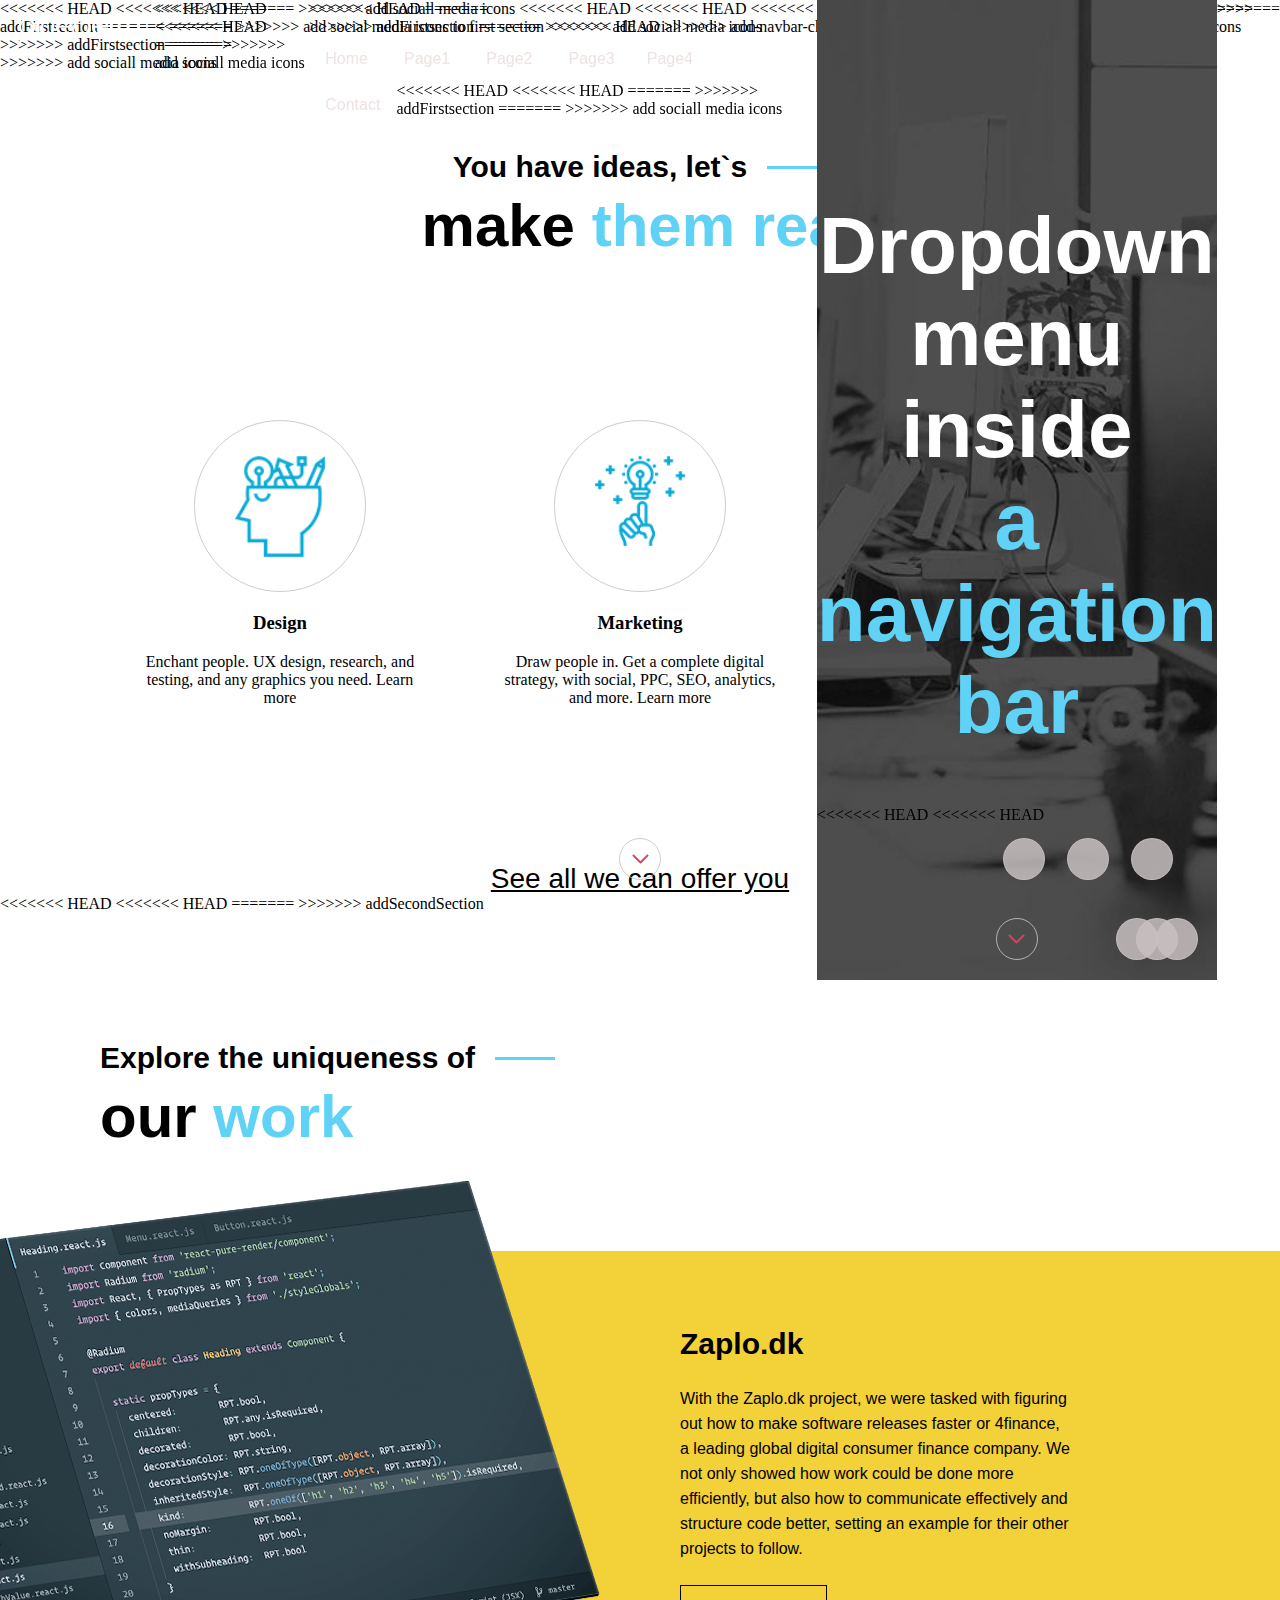
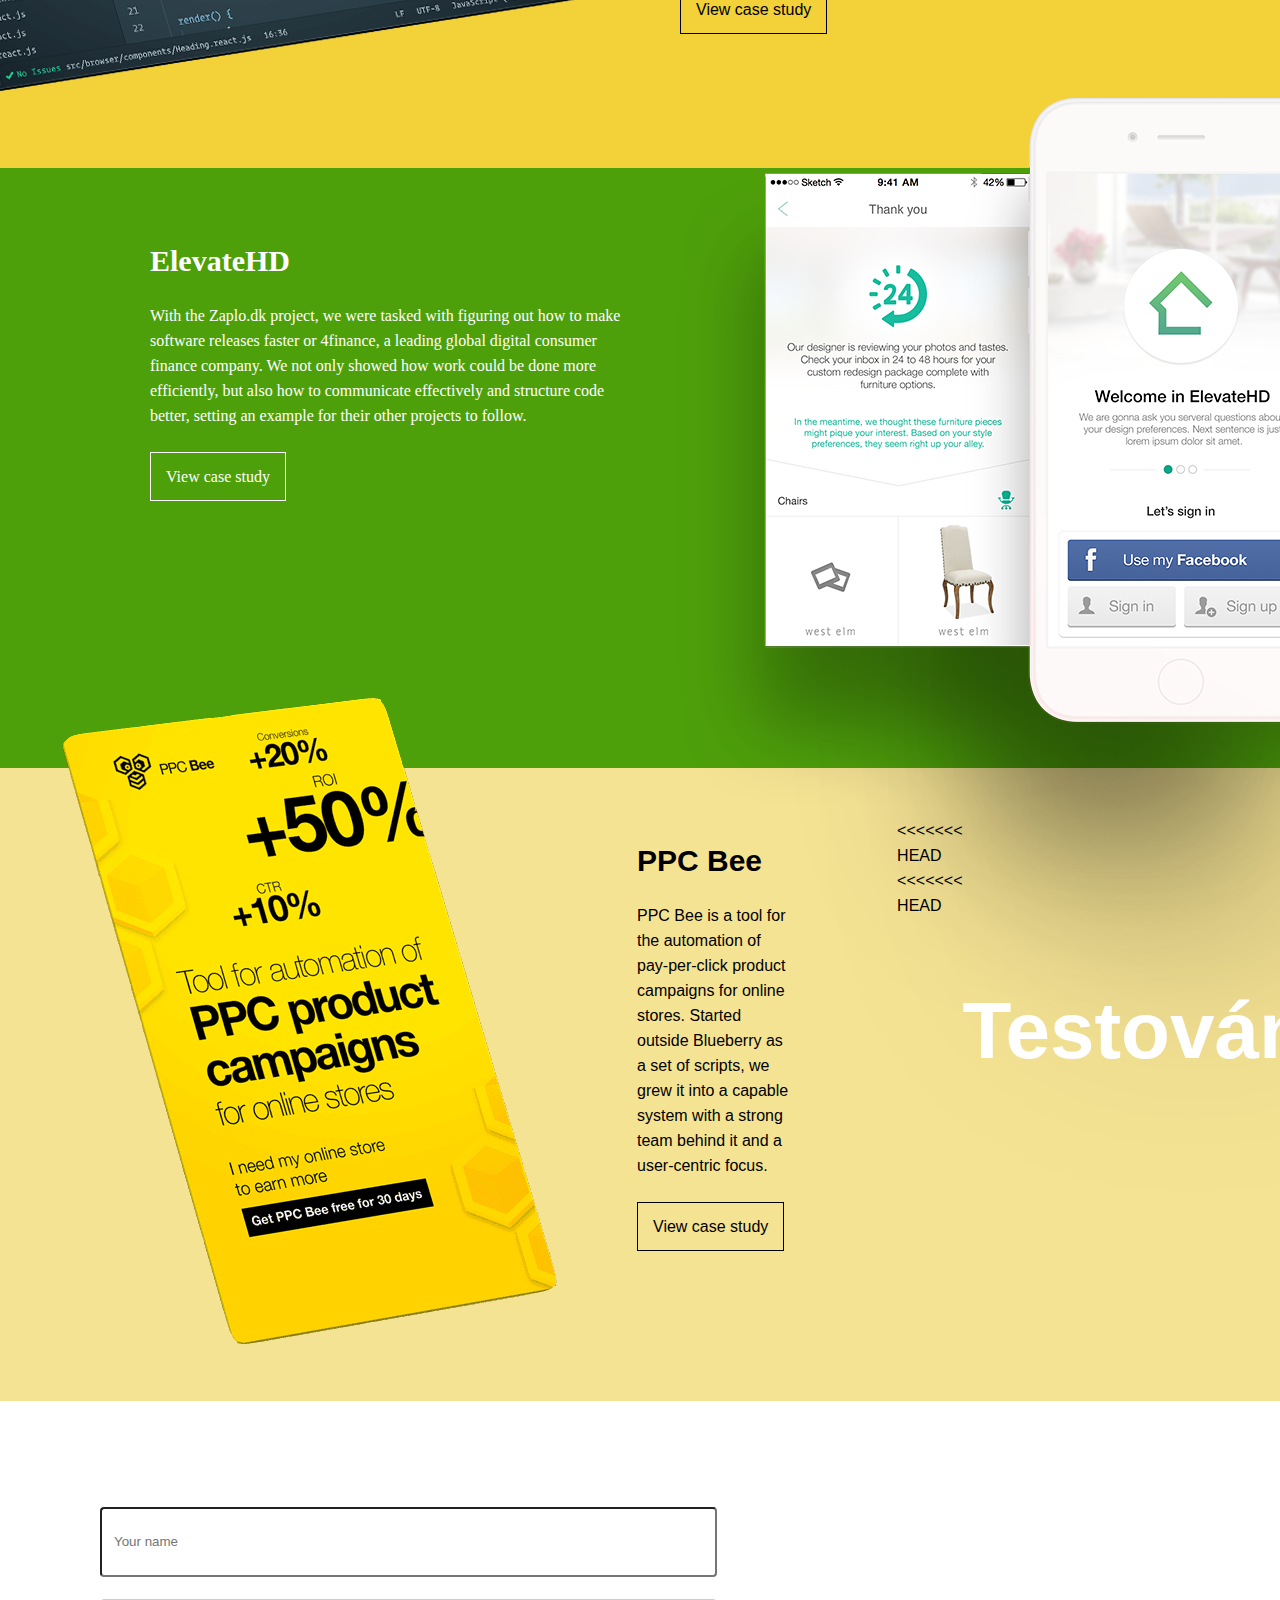
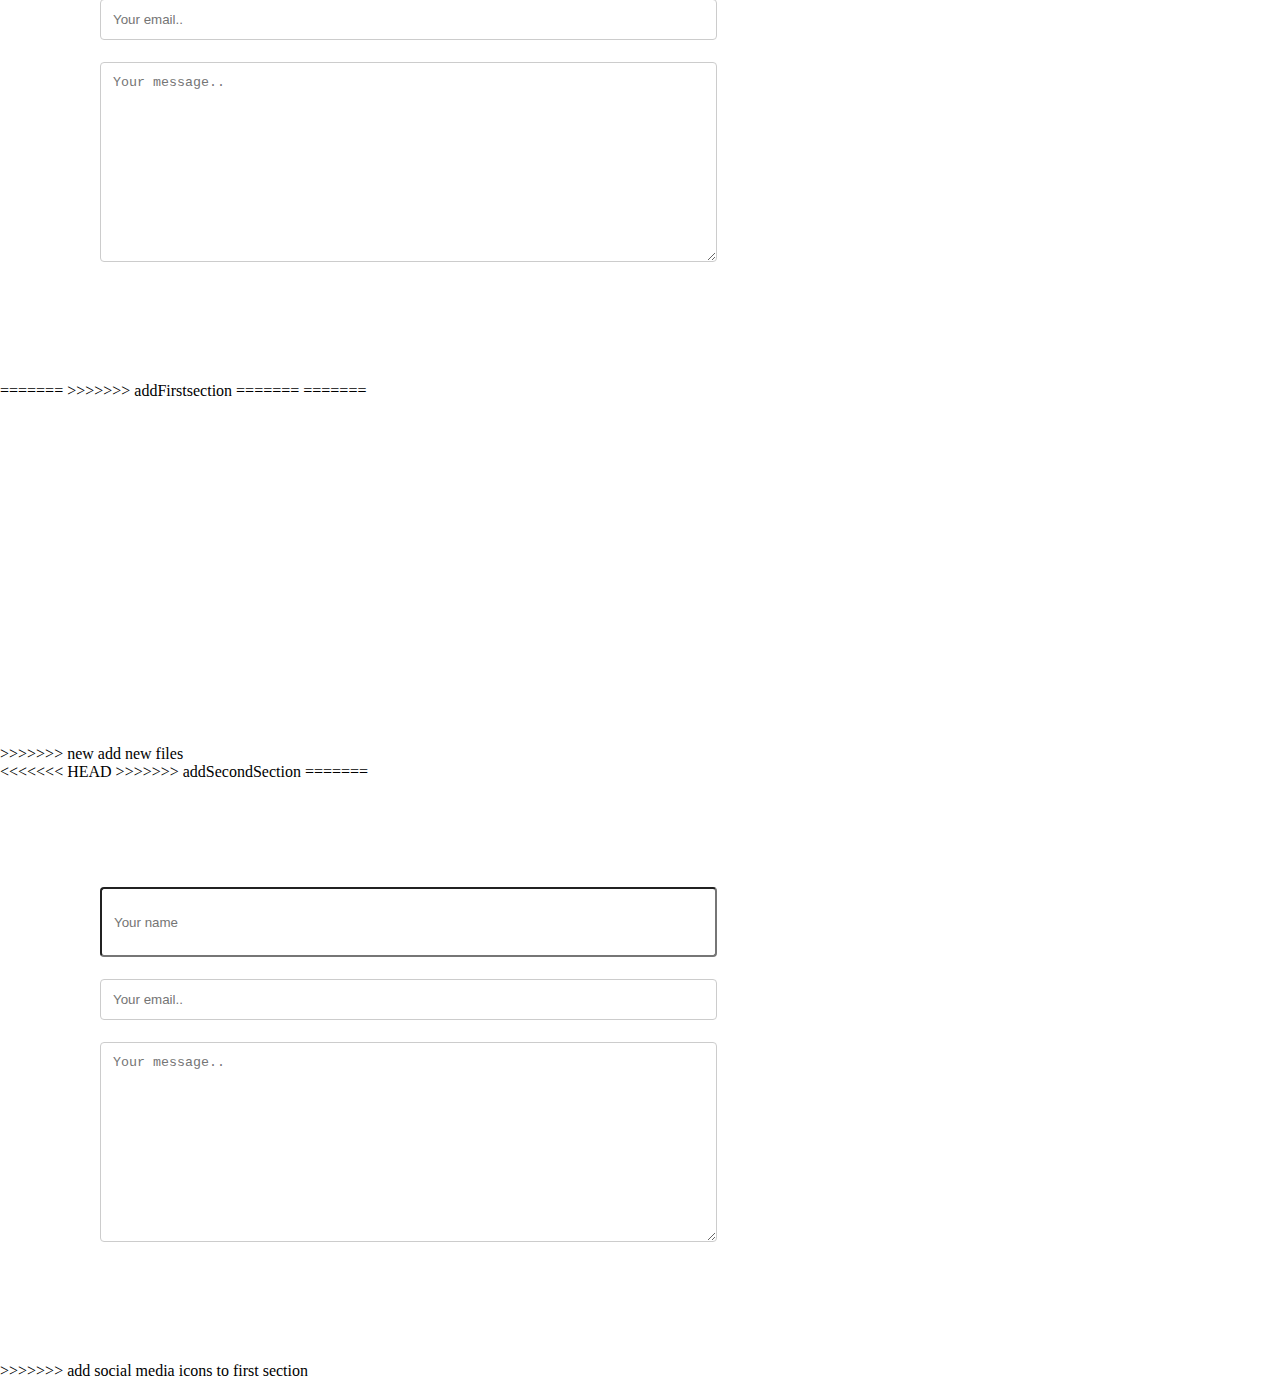
==== commit 9df1c1b4: "new add new files" ====
--- a/src/homepage/index.html
+++ b/src/homepage/index.html
@@ -235,6 +235,7 @@
         </div> 
 
 <<<<<<< HEAD
+<<<<<<< HEAD
         <h1>Testování</h1>
 
   </section>
@@ -254,6 +255,10 @@
 =======
 >>>>>>> addFirstsection
 =======
+=======
+        <h1>Testování</h1>
+
+>>>>>>> new add new files
   </section>
 <<<<<<< HEAD
 >>>>>>> addSecondSection
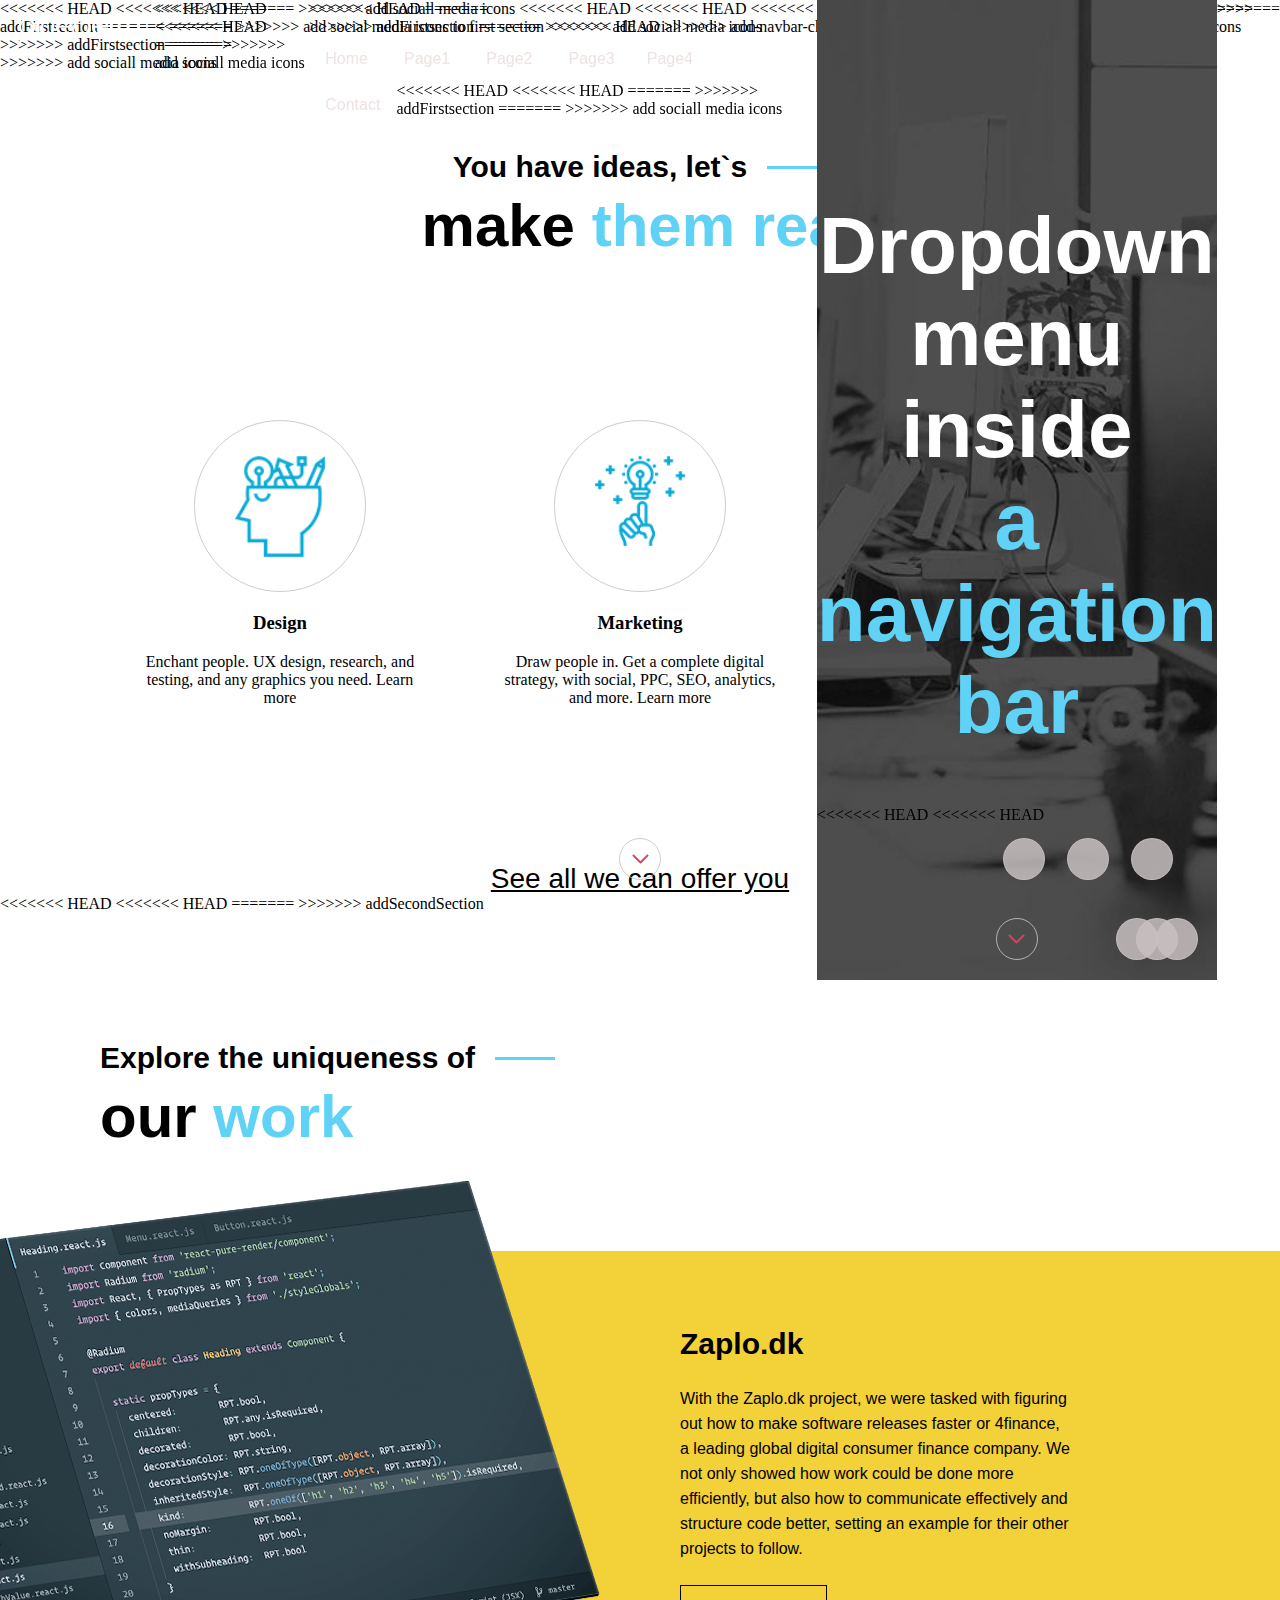
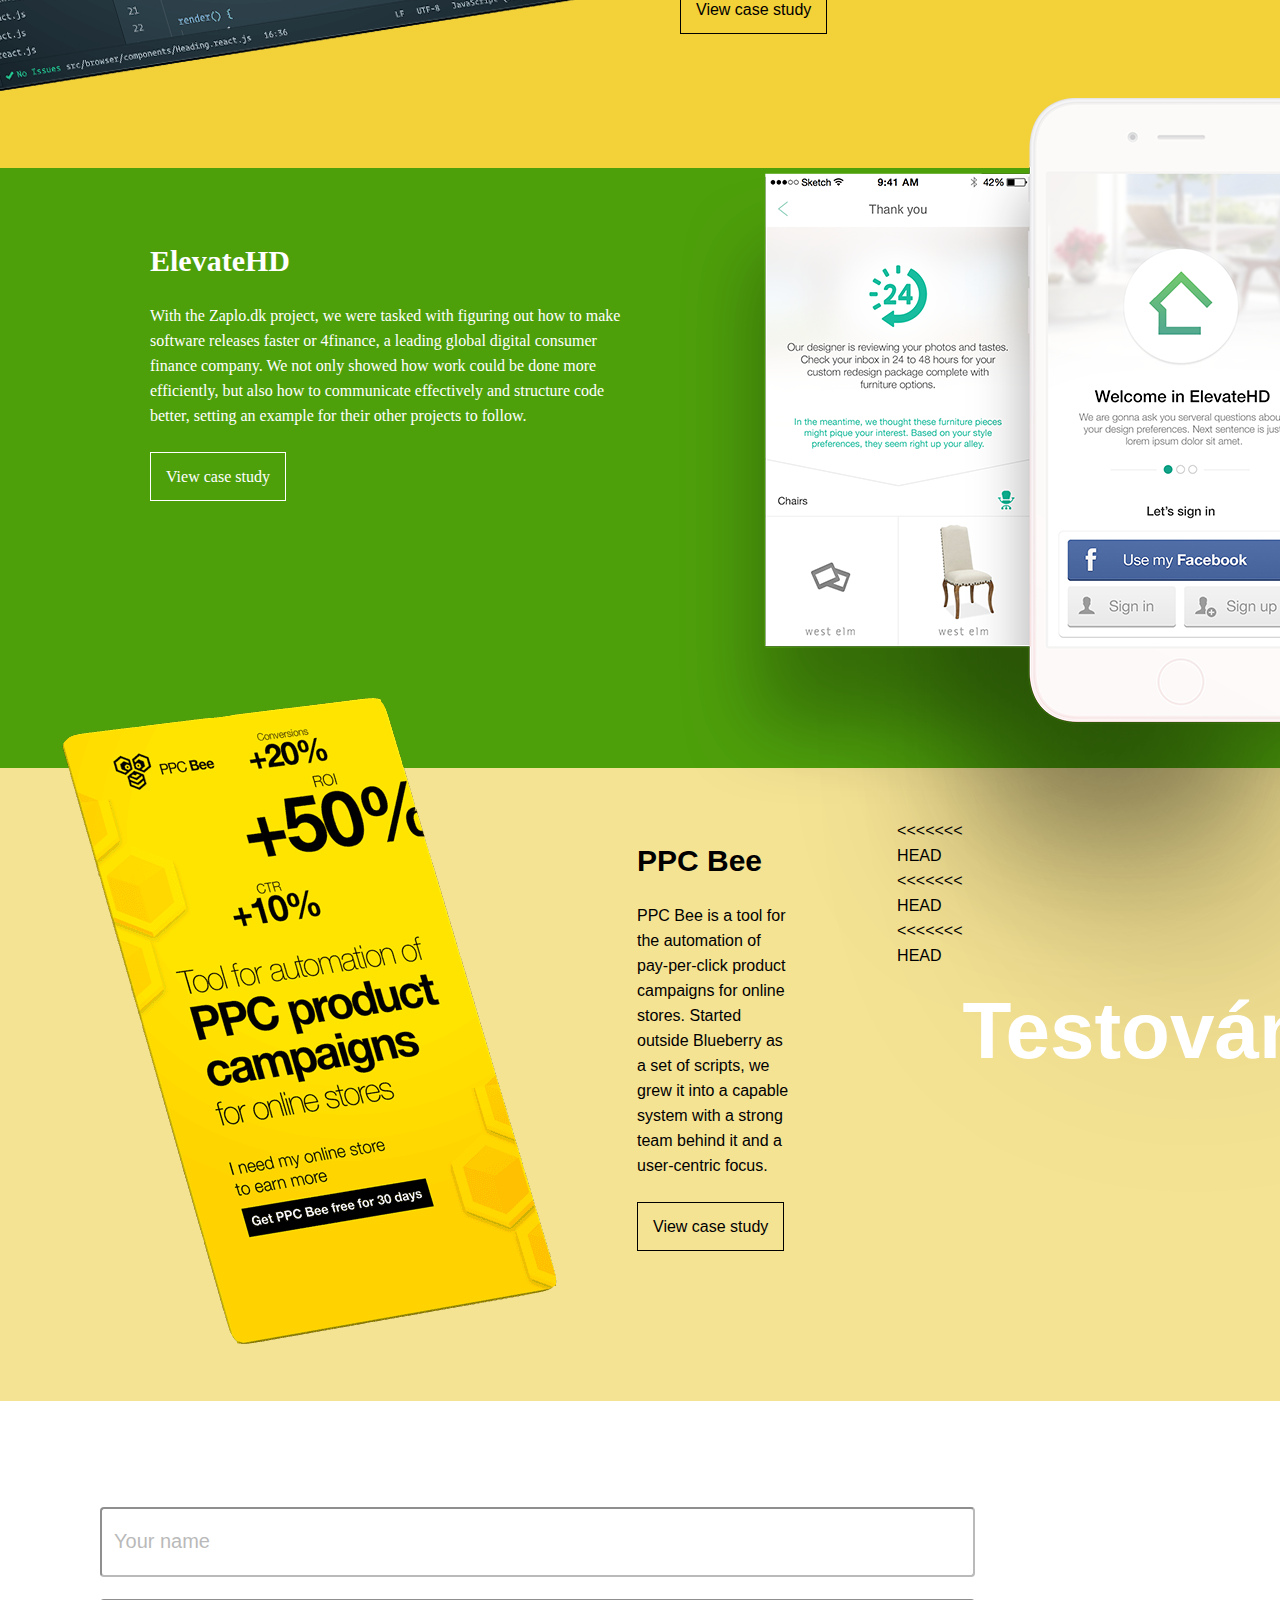
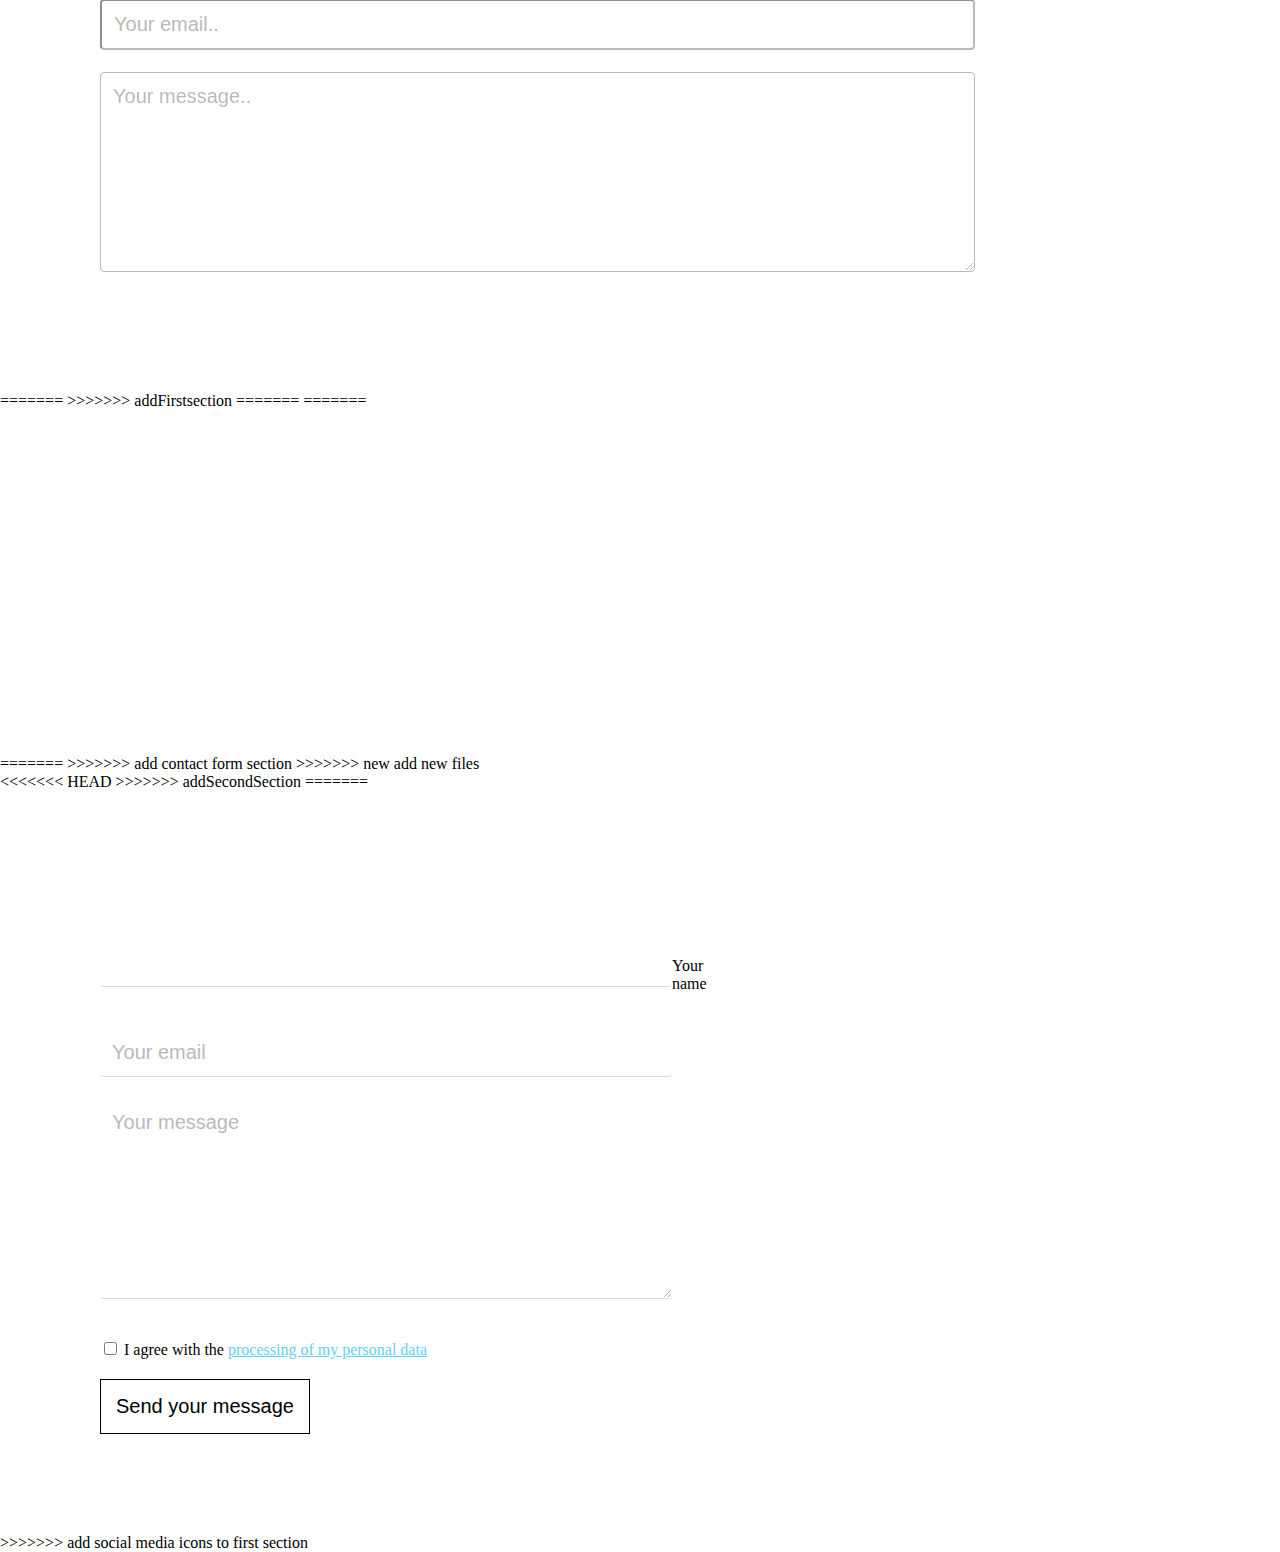
==== commit ff77ef8d: "add contact form section" ====
--- a/src/homepage/index.html
+++ b/src/homepage/index.html
@@ -236,6 +236,7 @@
 
 <<<<<<< HEAD
 <<<<<<< HEAD
+<<<<<<< HEAD
         <h1>Testování</h1>
 
   </section>
@@ -257,6 +258,8 @@
 =======
 =======
         <h1>Testování</h1>
+=======
+>>>>>>> add contact form section
 
 >>>>>>> new add new files
   </section>
@@ -266,15 +269,29 @@
   <section class="contact form">
     <div class="container">
       <form>
-        <label for="fname"></label>
-        <input type="text" id="fname" name="firstname" placeholder="Your name">
+       <div class="inputGroup adaptivePlaceholder">
+        <input class="input" type="text" id="fname" name="firstname" placeholder="">
+        <label for="fname">Your name</label>
+      </div>
+
         <label for="email"></label>
-        <input type="email" id="email" name="email" placeholder="Your email..">  
+        <input class="input" type="email" id="email" name="email" placeholder="Your email">  
         <label for="message"></label>
-        <textarea id="message" name="subject" placeholder="Your message.." style="height:200px"></textarea>
-  
+        <textarea class="input" id="message" name="subject" placeholder="Your message" style="height:200px"></textarea>
+
+      
+        <div class= "subscribeForm">
+          <div class="inputGroup">
+            <input id="checkBox" type="checkbox">
+            <label for="subscribe">I agree with the <a href class="personalDataLink">processing of my personal data</a></label>
+          </div>
+          <div class="sendMessage">
+            <input class="submit" type="submit" name="submit" value="Send your message"> 
+          </div>
+        </div>
+
       </form>
-    </div>
+   
   </section>
 >>>>>>> add social media icons to first section
 </body>
--- a/src/homepage/formSection.css
+++ b/src/homepage/formSection.css
@@ -1,34 +1,107 @@
+.input {
+  border:none;
+  border-bottom-style: solid;
+  border-width: 1px;
+  border-bottom-color:rgb(187, 187, 187);
+}
+
+
 #fname
 {
   width: 100%;
   height: 70px;
   padding: 12px;
-  border-bottom-color: 1px solid #ccc;
   border-radius: 4px;
   box-sizing: border-box;
   margin-top: 6px;
   margin-bottom: 16px;
   resize: vertical;
+  font-size: 20px;
+  font-family: sans-serif;
+  font-weight: 400;
+  color: rgb(187, 187, 187);
+  opacity: 0.5;
 }
+
 #email
 {
   width: 100%;
   padding: 12px;
-  border: 1px solid #ccc;
   border-radius: 4px;
   box-sizing: border-box;
   margin-top: 6px;
   margin-bottom: 16px;
   resize: vertical;
+  font-size: 20px;
+  font-family: sans-serif;
+  font-weight: 400;
+  color: rgb(187, 187, 187);
+  opacity: 0.5;
 }
+
 #message
 {
   width: 100%;
   padding: 12px;
-  border: 1px solid #ccc;
   border-radius: 4px;
   box-sizing: border-box;
   margin-top: 6px;
   margin-bottom: 16px;
   resize: vertical;
-}+  font-size: 20px;
+  font-family: sans-serif;
+  font-weight: 400;
+  color: rgb(187, 187, 187);
+  opacity: 0.5;
+}
+
+.subscribeForm
+{
+  width: 100%;
+}
+
+  
+  .inputGroup
+  {
+    padding-top:20px;
+    padding-bottom:20px;
+  }
+.personalDataLink
+{
+color: rgb(96, 210, 245);
+}
+
+.submit
+{
+  background-color:white;
+  border-width: 1px;
+  border-style: solid;
+  border-color: black;
+  text-decoration: none;
+  font-size: 20px;
+  font-family: sans-serif;
+  padding: 15px;
+  color: black;
+}
+
+.submit:hover {
+  background-color: black;
+  color:white;
+}
+
+
+.adaptivePlaceholder {
+  position: relative;
+}
+
+.adaptivePlaceholder input + label {
+  position: absolute;
+  top: 50%;
+  transition: 0.5s;
+}
+
+.adaptivePlaceholder input:focus + label
+{ 
+  position: absolute;
+  top: 80%;
+}
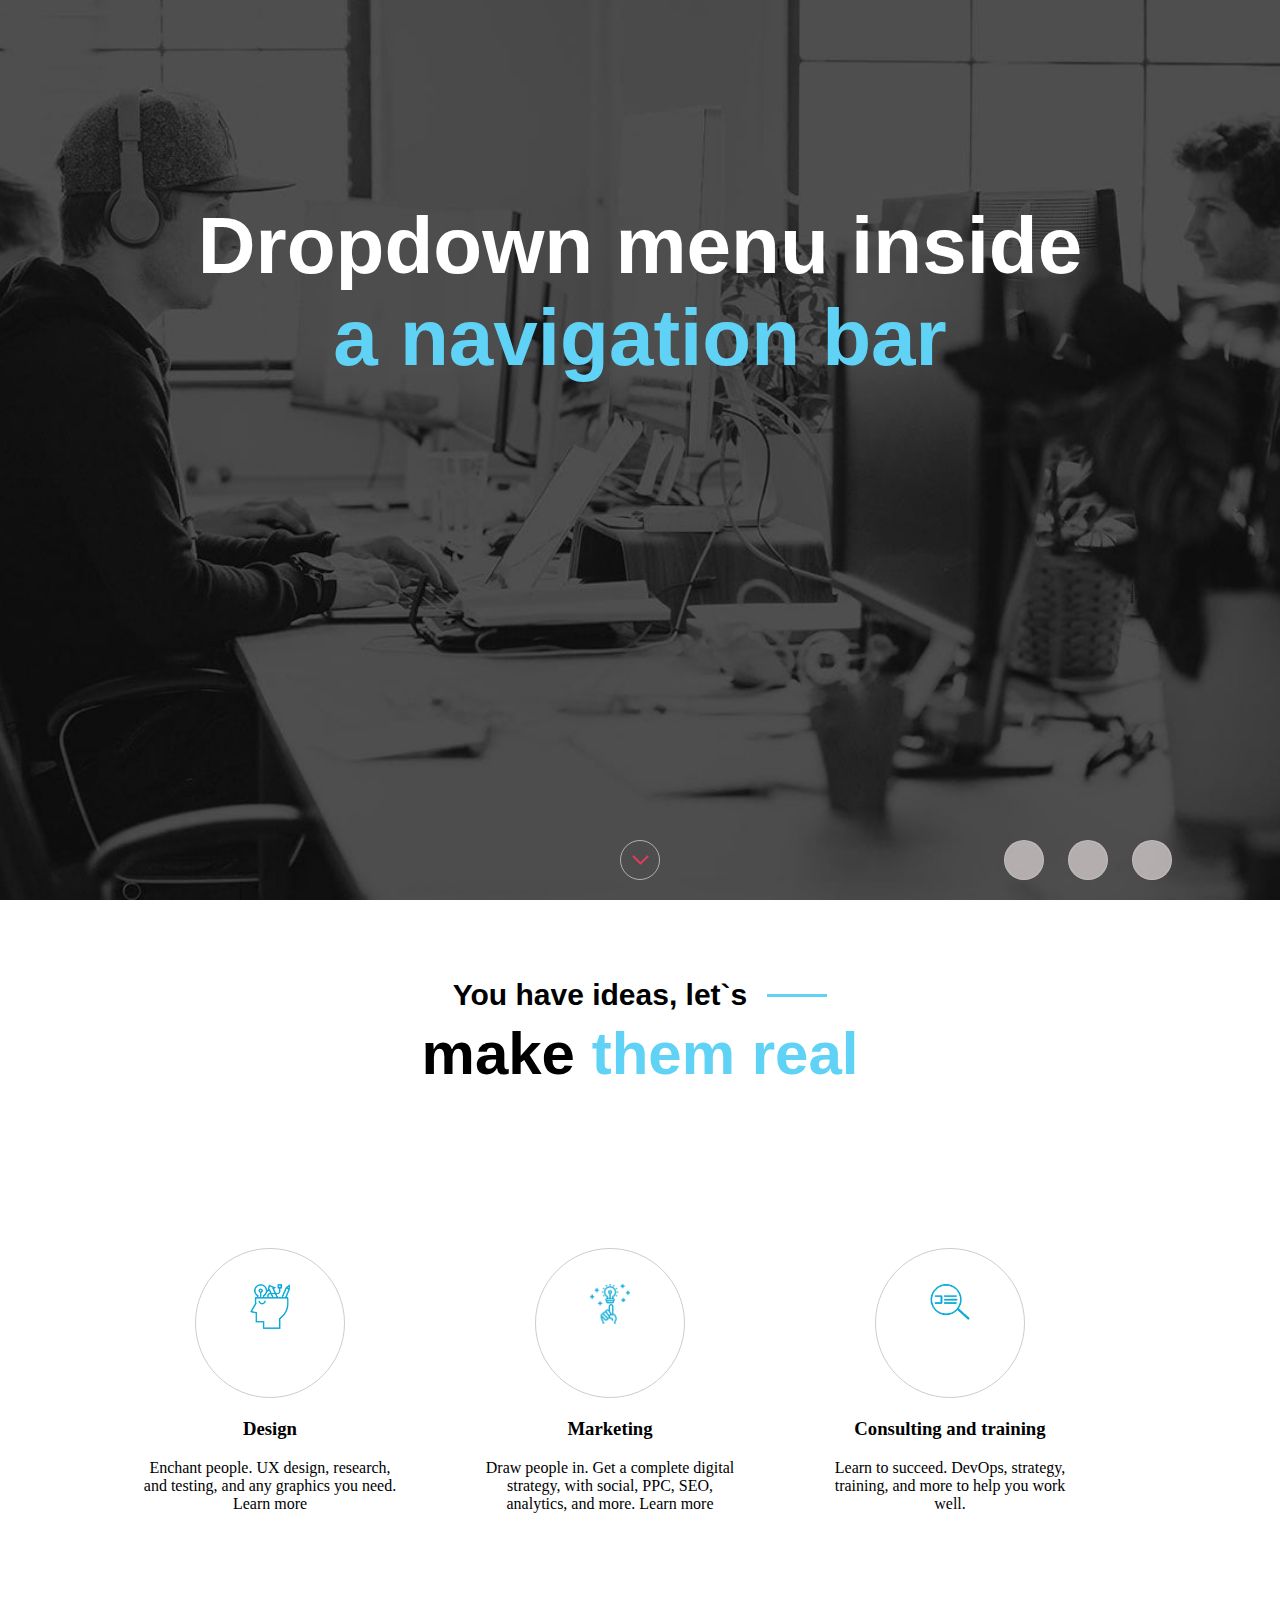
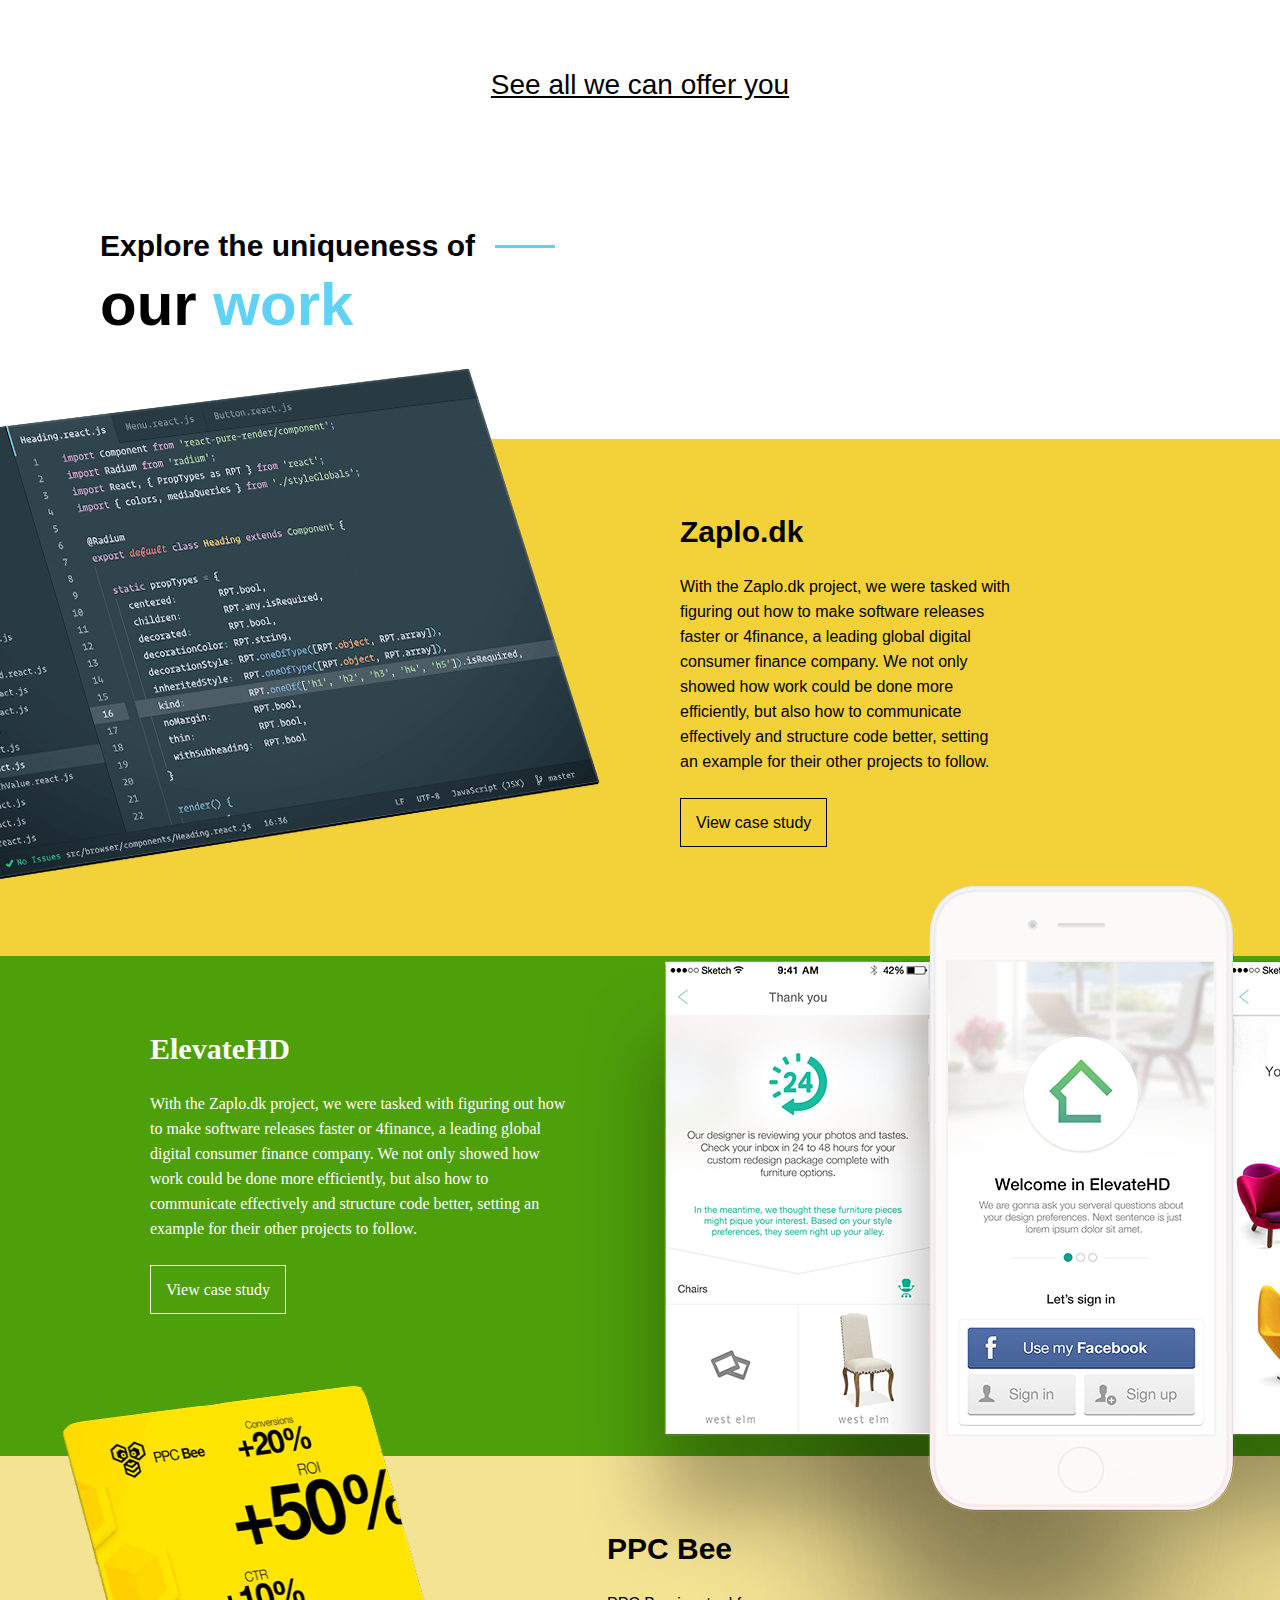
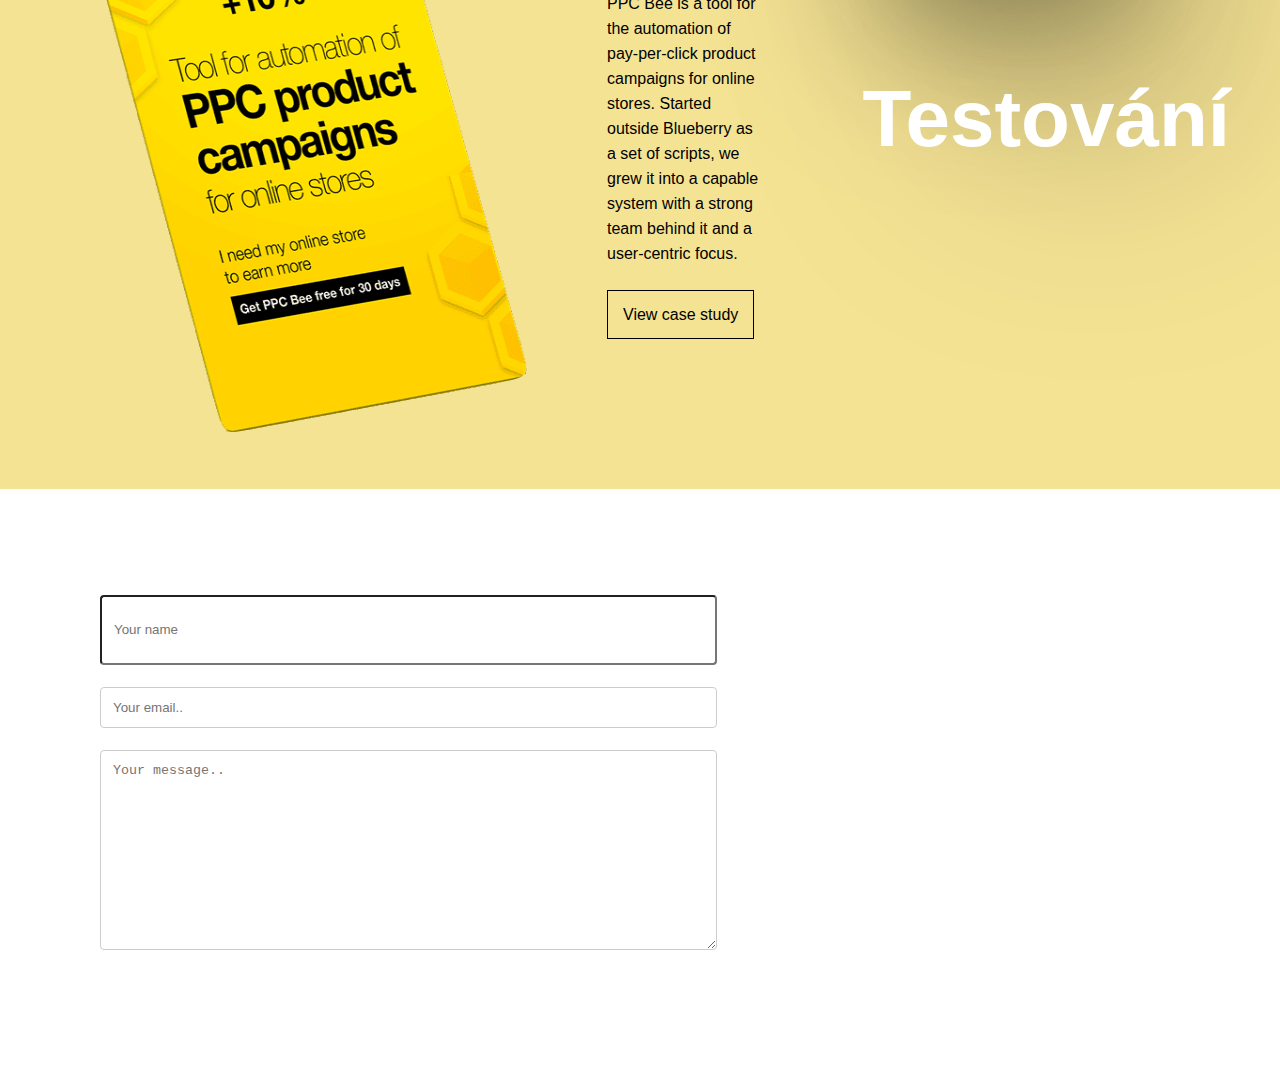
==== commit 6e1ed5a6: "add first section (#1)" ====
--- a/src/homepage/index.html
+++ b/src/homepage/index.html
@@ -4,41 +4,16 @@
 <head>
   <meta http-equiv="Content-Type" content="text/html" charset="UTF-8" />
   <title>Jana-pair-programming // Homework 4</title>
-<<<<<<< HEAD
-<<<<<<< HEAD
-=======
->>>>>>> add sociall media icons
   <link rel="stylesheet" href="https://use.fontawesome.com/releases/v5.0.13/css/all.css" integrity="sha384-DNOHZ68U8hZfKXOrtjWvjxusGo9WQnrNx2sqG0tfsghAvtVlRW3tvkXWZh58N9jp" crossorigin="anonymous">
   <link rel="stylesheet" type="text/css" href="reset.css" />
   <link rel="stylesheet" type="text/css" href="navbar.css" />
   <link rel="stylesheet" type="text/css" href="firstSection.css" />
-<<<<<<< HEAD
-<<<<<<< HEAD
   <link rel="stylesheet" type="text/css" href="secondSection.css" />
   <link rel="stylesheet" type="text/css" href="formSection.css" />
-<<<<<<< HEAD
-=======
-  <link rel="stylesheet" type="text/css" href="secondSection.css" />
->>>>>>> addSecondSection
   <script src="https://ajax.googleapis.com/ajax/libs/jquery/3.3.1/jquery.min.js"></script>
   <script src="https://maxcdn.bootstrapcdn.com/bootstrap/3.3.7/js/bootstrap.min.js"></script>
   <script src="navbar.js"></script>
   <script src="hamburger.js"></script>
-=======
-  <link rel="stylesheet" type="text/css" href="navbar.css" />
-  <link rel="stylesheet" type="text/css" href="firstSection.css" />
->>>>>>> addFirstsection
-=======
-=======
->>>>>>> add social media icons to first section
-  <script src="https://ajax.googleapis.com/ajax/libs/jquery/3.3.1/jquery.min.js"></script>
-  <script src="https://maxcdn.bootstrapcdn.com/bootstrap/3.3.7/js/bootstrap.min.js"></script>
-  <script src="navbar.js"></script>
-<<<<<<< HEAD
->>>>>>> add-navbar-change-color-on-scroll
-=======
-  <script src="hamburger.js"></script>
->>>>>>> add sociall media icons
 </head>
 
 <body>
@@ -46,10 +21,6 @@
     <div class="logo">
       <img src="images/logo.png" alt="logo">
     </div>
-<<<<<<< HEAD
-<<<<<<< HEAD
-=======
->>>>>>> add sociall media icons
     <div class="menu" id="myMenu">
         <span></span>
         <span></span>
@@ -58,13 +29,6 @@
         <span></span>
         <span></span>
       <ul id="menu">
-<<<<<<< HEAD
-=======
-    <div class="menu">
-      <ul>
->>>>>>> addFirstsection
-=======
->>>>>>> add sociall media icons
         <li>
           <a href="#home">Home</a>
         </li>
@@ -88,14 +52,7 @@
                 <a href="#">Link 1</a>
                 <li>
                   <a href="#contact">Contact</a>
-<<<<<<< HEAD
-<<<<<<< HEAD
                   <a href="javascript:void(0);" style="font-size:15px;" class="icon" onclick="myFunction()">&#9776;</a>
-=======
->>>>>>> addFirstsection
-=======
-                  <a href="javascript:void(0);" style="font-size:15px;" class="icon" onclick="myFunction()">&#9776;</a>
->>>>>>> add sociall media icons
                 </li>
       </ul>
       </div>
@@ -104,8 +61,6 @@
         <div>
           <h1>Dropdown menu inside<br><div class="blueHeader">a navigation bar</div></h1>
         </div>
-<<<<<<< HEAD
-<<<<<<< HEAD
         <div>
           <a class="arrow-link" href="#first-section"><img src="images/arrow.png" alt="arrow bottom"></a>
           <a class="facebook-link" href= www.facebook.com>
@@ -121,28 +76,6 @@
       </div>
 
   <section class="first" id="first-section">   
-=======
-      </div>
-
-  <section class="first">
->>>>>>> addFirstsection
-=======
-        <div>
-          <a class="arrow-link" href="#first-section"><img src="images/arrow.png" alt="arrow bottom"></a>
-          <a class="facebook-link" href= www.facebook.com>
-            <i class="fab fa-facebook-f"></i>
-          </a>
-          <a class="twitter-link" href= www.twitter.com>
-            <i class="fab fa-twitter"></i> 
-          </a>    
-          <a class="linkedIn-link" href= www.linkedIn.com>
-            <i class="fab fa-linkedin-in"></i>
-          </a>
-       </div>
-      </div>
-
-  <section class="first" id="first-section">   
->>>>>>> add sociall media icons
     <div>
       <h2><span class="smallHeading">You have ideas, let`s</span><span class="blueline"></span><br><span class="big">make </span><span class="blueHeader">them real</span></h2>
     </div>
@@ -180,10 +113,6 @@
       <span><a href="#">See all we can offer you</a></span>
     </div>
   </section>
-<<<<<<< HEAD
-<<<<<<< HEAD
-=======
->>>>>>> addSecondSection
 
   <section class="second">
     <div>
@@ -234,9 +163,6 @@
           <a href>View case study</a>
         </div> 
 
-<<<<<<< HEAD
-<<<<<<< HEAD
-<<<<<<< HEAD
         <h1>Testování</h1>
 
   </section>
@@ -253,47 +179,6 @@
       </form>
     </div>
   </section>
-=======
->>>>>>> addFirstsection
-=======
-=======
-        <h1>Testování</h1>
-=======
->>>>>>> add contact form section
-
->>>>>>> new add new files
-  </section>
-<<<<<<< HEAD
->>>>>>> addSecondSection
-=======
-  <section class="contact form">
-    <div class="container">
-      <form>
-       <div class="inputGroup adaptivePlaceholder">
-        <input class="input" type="text" id="fname" name="firstname" placeholder="">
-        <label for="fname">Your name</label>
-      </div>
-
-        <label for="email"></label>
-        <input class="input" type="email" id="email" name="email" placeholder="Your email">  
-        <label for="message"></label>
-        <textarea class="input" id="message" name="subject" placeholder="Your message" style="height:200px"></textarea>
-
-      
-        <div class= "subscribeForm">
-          <div class="inputGroup">
-            <input id="checkBox" type="checkbox">
-            <label for="subscribe">I agree with the <a href class="personalDataLink">processing of my personal data</a></label>
-          </div>
-          <div class="sendMessage">
-            <input class="submit" type="submit" name="submit" value="Send your message"> 
-          </div>
-        </div>
-
-      </form>
-   
-  </section>
->>>>>>> add social media icons to first section
 </body>
 
 </html>--- a/src/homepage/formSection.css
+++ b/src/homepage/formSection.css
@@ -1,107 +1,34 @@
-.input {
-  border:none;
-  border-bottom-style: solid;
-  border-width: 1px;
-  border-bottom-color:rgb(187, 187, 187);
-}
-
-
 #fname
 {
   width: 100%;
   height: 70px;
   padding: 12px;
+  border-bottom-color: 1px solid #ccc;
   border-radius: 4px;
   box-sizing: border-box;
   margin-top: 6px;
   margin-bottom: 16px;
   resize: vertical;
-  font-size: 20px;
-  font-family: sans-serif;
-  font-weight: 400;
-  color: rgb(187, 187, 187);
-  opacity: 0.5;
 }
-
 #email
 {
   width: 100%;
   padding: 12px;
+  border: 1px solid #ccc;
   border-radius: 4px;
   box-sizing: border-box;
   margin-top: 6px;
   margin-bottom: 16px;
   resize: vertical;
-  font-size: 20px;
-  font-family: sans-serif;
-  font-weight: 400;
-  color: rgb(187, 187, 187);
-  opacity: 0.5;
 }
-
 #message
 {
   width: 100%;
   padding: 12px;
+  border: 1px solid #ccc;
   border-radius: 4px;
   box-sizing: border-box;
   margin-top: 6px;
   margin-bottom: 16px;
   resize: vertical;
-  font-size: 20px;
-  font-family: sans-serif;
-  font-weight: 400;
-  color: rgb(187, 187, 187);
-  opacity: 0.5;
-}
-
-.subscribeForm
-{
-  width: 100%;
-}
-
-  
-  .inputGroup
-  {
-    padding-top:20px;
-    padding-bottom:20px;
-  }
-.personalDataLink
-{
-color: rgb(96, 210, 245);
-}
-
-.submit
-{
-  background-color:white;
-  border-width: 1px;
-  border-style: solid;
-  border-color: black;
-  text-decoration: none;
-  font-size: 20px;
-  font-family: sans-serif;
-  padding: 15px;
-  color: black;
-}
-
-.submit:hover {
-  background-color: black;
-  color:white;
-}
-
-
-.adaptivePlaceholder {
-  position: relative;
-}
-
-.adaptivePlaceholder input + label {
-  position: absolute;
-  top: 50%;
-  transition: 0.5s;
-}
-
-.adaptivePlaceholder input:focus + label
-{ 
-  position: absolute;
-  top: 80%;
-}
+}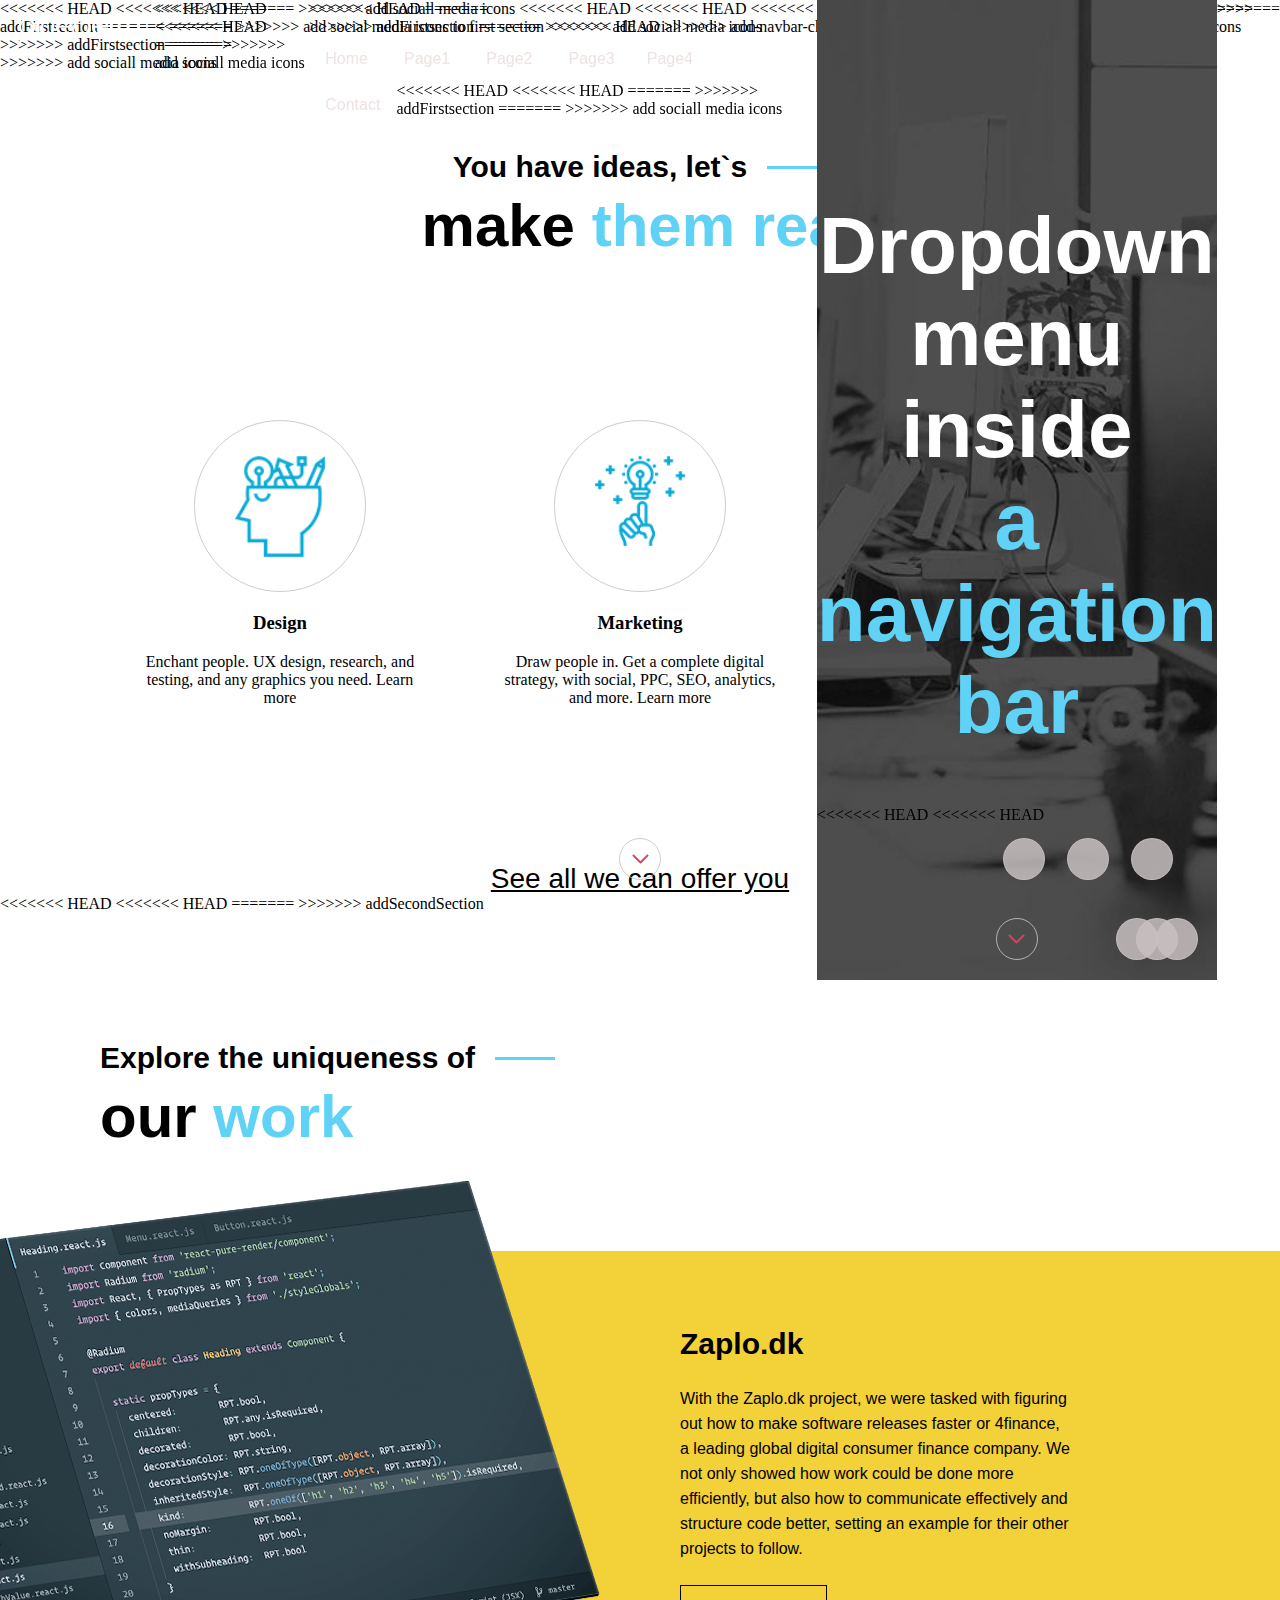
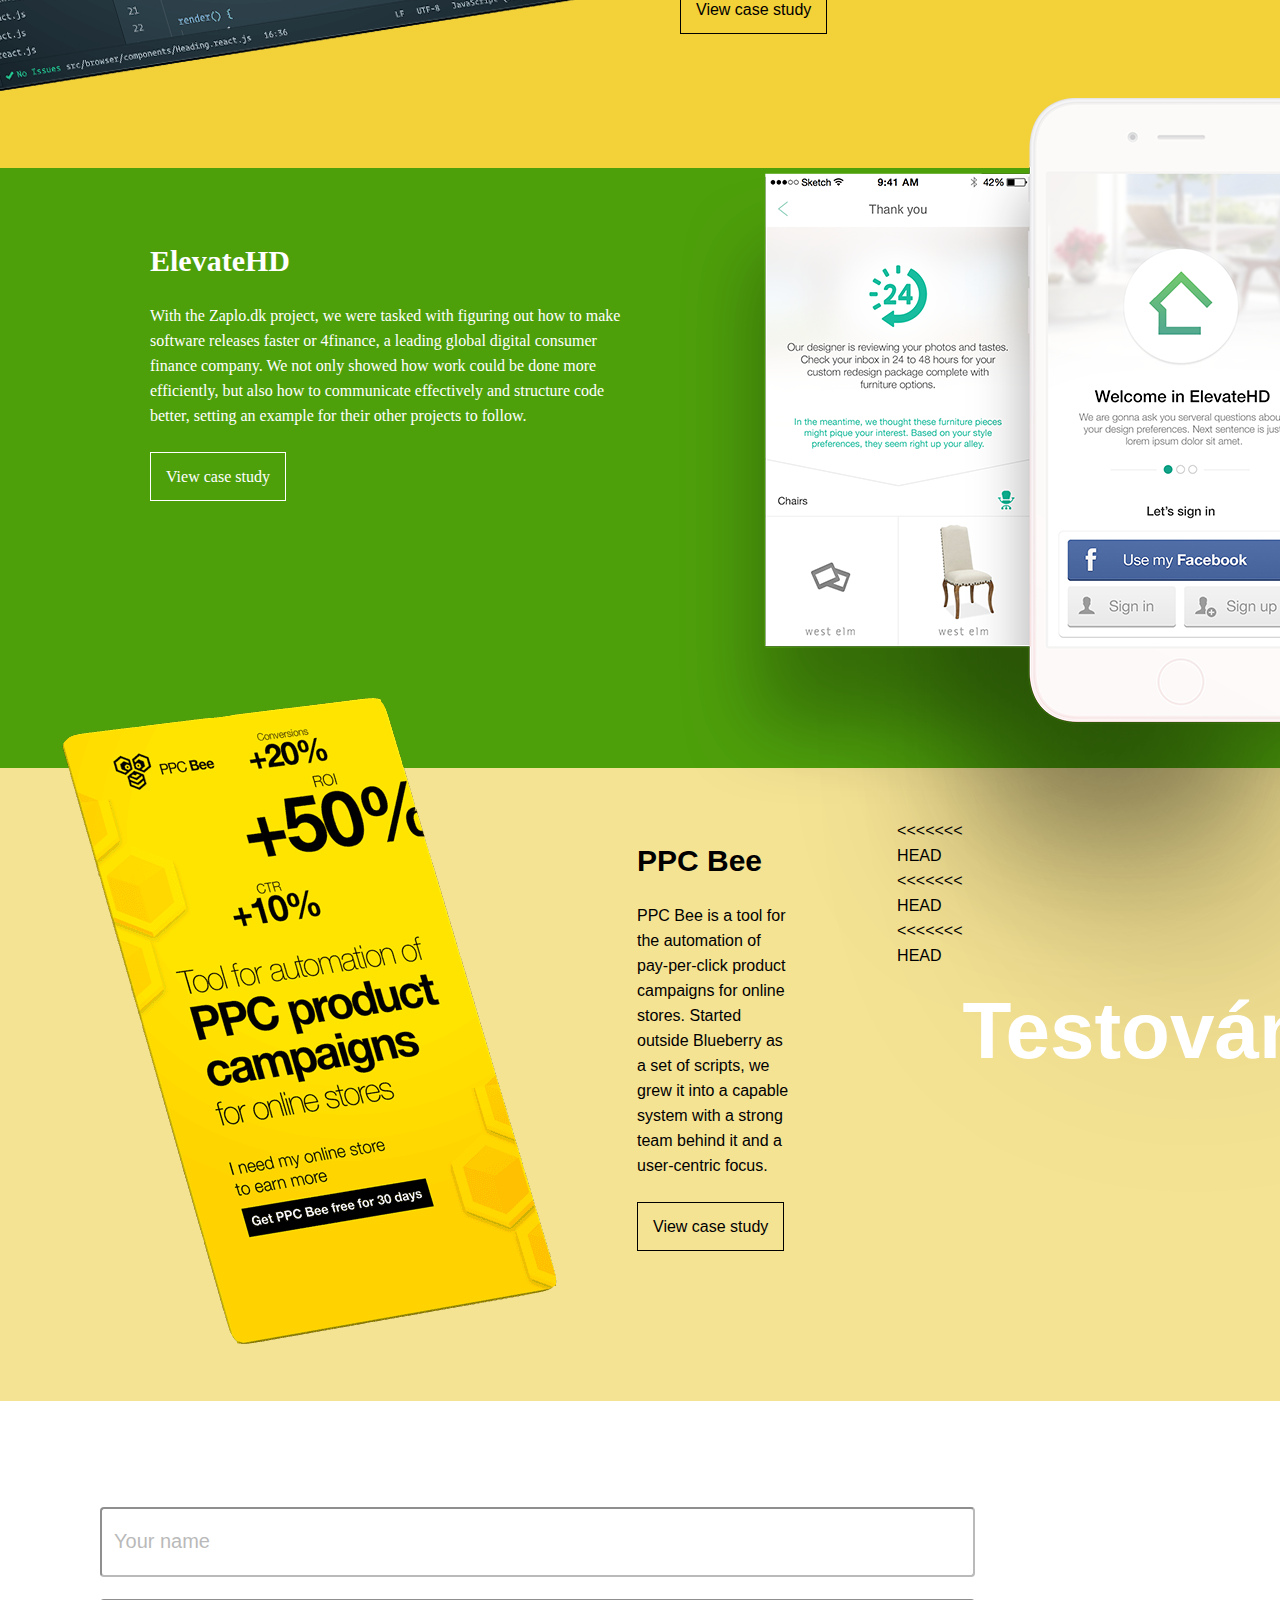
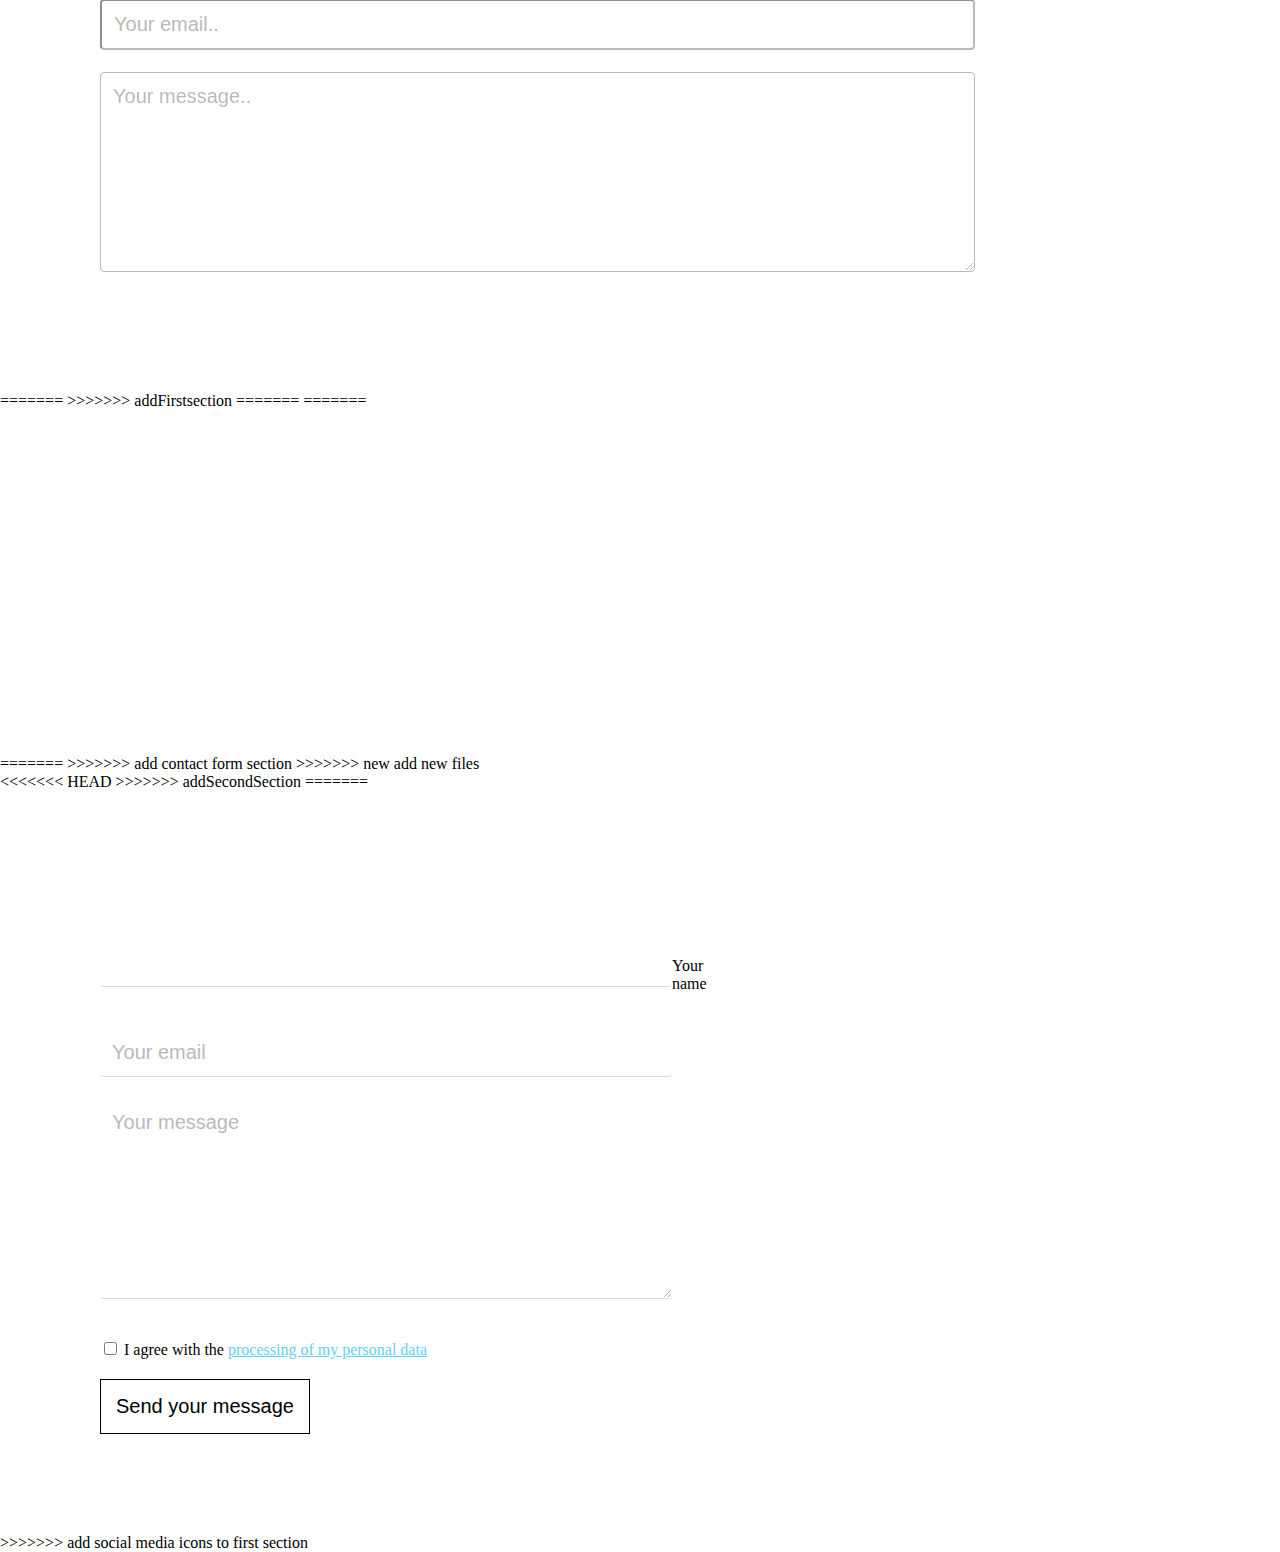
==== commit f0bd7339: "Add contact form section (#2)" ====
--- a/src/homepage/index.html
+++ b/src/homepage/index.html
@@ -4,16 +4,41 @@
 <head>
   <meta http-equiv="Content-Type" content="text/html" charset="UTF-8" />
   <title>Jana-pair-programming // Homework 4</title>
+<<<<<<< HEAD
+<<<<<<< HEAD
+=======
+>>>>>>> add sociall media icons
   <link rel="stylesheet" href="https://use.fontawesome.com/releases/v5.0.13/css/all.css" integrity="sha384-DNOHZ68U8hZfKXOrtjWvjxusGo9WQnrNx2sqG0tfsghAvtVlRW3tvkXWZh58N9jp" crossorigin="anonymous">
   <link rel="stylesheet" type="text/css" href="reset.css" />
   <link rel="stylesheet" type="text/css" href="navbar.css" />
   <link rel="stylesheet" type="text/css" href="firstSection.css" />
+<<<<<<< HEAD
+<<<<<<< HEAD
   <link rel="stylesheet" type="text/css" href="secondSection.css" />
   <link rel="stylesheet" type="text/css" href="formSection.css" />
+<<<<<<< HEAD
+=======
+  <link rel="stylesheet" type="text/css" href="secondSection.css" />
+>>>>>>> addSecondSection
   <script src="https://ajax.googleapis.com/ajax/libs/jquery/3.3.1/jquery.min.js"></script>
   <script src="https://maxcdn.bootstrapcdn.com/bootstrap/3.3.7/js/bootstrap.min.js"></script>
   <script src="navbar.js"></script>
   <script src="hamburger.js"></script>
+=======
+  <link rel="stylesheet" type="text/css" href="navbar.css" />
+  <link rel="stylesheet" type="text/css" href="firstSection.css" />
+>>>>>>> addFirstsection
+=======
+=======
+>>>>>>> add social media icons to first section
+  <script src="https://ajax.googleapis.com/ajax/libs/jquery/3.3.1/jquery.min.js"></script>
+  <script src="https://maxcdn.bootstrapcdn.com/bootstrap/3.3.7/js/bootstrap.min.js"></script>
+  <script src="navbar.js"></script>
+<<<<<<< HEAD
+>>>>>>> add-navbar-change-color-on-scroll
+=======
+  <script src="hamburger.js"></script>
+>>>>>>> add sociall media icons
 </head>
 
 <body>
@@ -21,6 +46,10 @@
     <div class="logo">
       <img src="images/logo.png" alt="logo">
     </div>
+<<<<<<< HEAD
+<<<<<<< HEAD
+=======
+>>>>>>> add sociall media icons
     <div class="menu" id="myMenu">
         <span></span>
         <span></span>
@@ -29,6 +58,13 @@
         <span></span>
         <span></span>
       <ul id="menu">
+<<<<<<< HEAD
+=======
+    <div class="menu">
+      <ul>
+>>>>>>> addFirstsection
+=======
+>>>>>>> add sociall media icons
         <li>
           <a href="#home">Home</a>
         </li>
@@ -52,7 +88,14 @@
                 <a href="#">Link 1</a>
                 <li>
                   <a href="#contact">Contact</a>
+<<<<<<< HEAD
+<<<<<<< HEAD
                   <a href="javascript:void(0);" style="font-size:15px;" class="icon" onclick="myFunction()">&#9776;</a>
+=======
+>>>>>>> addFirstsection
+=======
+                  <a href="javascript:void(0);" style="font-size:15px;" class="icon" onclick="myFunction()">&#9776;</a>
+>>>>>>> add sociall media icons
                 </li>
       </ul>
       </div>
@@ -61,6 +104,8 @@
         <div>
           <h1>Dropdown menu inside<br><div class="blueHeader">a navigation bar</div></h1>
         </div>
+<<<<<<< HEAD
+<<<<<<< HEAD
         <div>
           <a class="arrow-link" href="#first-section"><img src="images/arrow.png" alt="arrow bottom"></a>
           <a class="facebook-link" href= www.facebook.com>
@@ -76,6 +121,28 @@
       </div>
 
   <section class="first" id="first-section">   
+=======
+      </div>
+
+  <section class="first">
+>>>>>>> addFirstsection
+=======
+        <div>
+          <a class="arrow-link" href="#first-section"><img src="images/arrow.png" alt="arrow bottom"></a>
+          <a class="facebook-link" href= www.facebook.com>
+            <i class="fab fa-facebook-f"></i>
+          </a>
+          <a class="twitter-link" href= www.twitter.com>
+            <i class="fab fa-twitter"></i> 
+          </a>    
+          <a class="linkedIn-link" href= www.linkedIn.com>
+            <i class="fab fa-linkedin-in"></i>
+          </a>
+       </div>
+      </div>
+
+  <section class="first" id="first-section">   
+>>>>>>> add sociall media icons
     <div>
       <h2><span class="smallHeading">You have ideas, let`s</span><span class="blueline"></span><br><span class="big">make </span><span class="blueHeader">them real</span></h2>
     </div>
@@ -113,6 +180,10 @@
       <span><a href="#">See all we can offer you</a></span>
     </div>
   </section>
+<<<<<<< HEAD
+<<<<<<< HEAD
+=======
+>>>>>>> addSecondSection
 
   <section class="second">
     <div>
@@ -163,6 +234,9 @@
           <a href>View case study</a>
         </div> 
 
+<<<<<<< HEAD
+<<<<<<< HEAD
+<<<<<<< HEAD
         <h1>Testování</h1>
 
   </section>
@@ -179,6 +253,47 @@
       </form>
     </div>
   </section>
+=======
+>>>>>>> addFirstsection
+=======
+=======
+        <h1>Testování</h1>
+=======
+>>>>>>> add contact form section
+
+>>>>>>> new add new files
+  </section>
+<<<<<<< HEAD
+>>>>>>> addSecondSection
+=======
+  <section class="contact form">
+    <div class="container">
+      <form>
+       <div class="inputGroup adaptivePlaceholder">
+        <input class="input" type="text" id="fname" name="firstname" placeholder="">
+        <label for="fname">Your name</label>
+      </div>
+
+        <label for="email"></label>
+        <input class="input" type="email" id="email" name="email" placeholder="Your email">  
+        <label for="message"></label>
+        <textarea class="input" id="message" name="subject" placeholder="Your message" style="height:200px"></textarea>
+
+      
+        <div class= "subscribeForm">
+          <div class="inputGroup">
+            <input id="checkBox" type="checkbox">
+            <label for="subscribe">I agree with the <a href class="personalDataLink">processing of my personal data</a></label>
+          </div>
+          <div class="sendMessage">
+            <input class="submit" type="submit" name="submit" value="Send your message"> 
+          </div>
+        </div>
+
+      </form>
+   
+  </section>
+>>>>>>> add social media icons to first section
 </body>
 
 </html>--- a/src/homepage/formSection.css
+++ b/src/homepage/formSection.css
@@ -1,34 +1,107 @@
+.input {
+  border:none;
+  border-bottom-style: solid;
+  border-width: 1px;
+  border-bottom-color:rgb(187, 187, 187);
+}
+
+
 #fname
 {
   width: 100%;
   height: 70px;
   padding: 12px;
-  border-bottom-color: 1px solid #ccc;
   border-radius: 4px;
   box-sizing: border-box;
   margin-top: 6px;
   margin-bottom: 16px;
   resize: vertical;
+  font-size: 20px;
+  font-family: sans-serif;
+  font-weight: 400;
+  color: rgb(187, 187, 187);
+  opacity: 0.5;
 }
+
 #email
 {
   width: 100%;
   padding: 12px;
-  border: 1px solid #ccc;
   border-radius: 4px;
   box-sizing: border-box;
   margin-top: 6px;
   margin-bottom: 16px;
   resize: vertical;
+  font-size: 20px;
+  font-family: sans-serif;
+  font-weight: 400;
+  color: rgb(187, 187, 187);
+  opacity: 0.5;
 }
+
 #message
 {
   width: 100%;
   padding: 12px;
-  border: 1px solid #ccc;
   border-radius: 4px;
   box-sizing: border-box;
   margin-top: 6px;
   margin-bottom: 16px;
   resize: vertical;
-}+  font-size: 20px;
+  font-family: sans-serif;
+  font-weight: 400;
+  color: rgb(187, 187, 187);
+  opacity: 0.5;
+}
+
+.subscribeForm
+{
+  width: 100%;
+}
+
+  
+  .inputGroup
+  {
+    padding-top:20px;
+    padding-bottom:20px;
+  }
+.personalDataLink
+{
+color: rgb(96, 210, 245);
+}
+
+.submit
+{
+  background-color:white;
+  border-width: 1px;
+  border-style: solid;
+  border-color: black;
+  text-decoration: none;
+  font-size: 20px;
+  font-family: sans-serif;
+  padding: 15px;
+  color: black;
+}
+
+.submit:hover {
+  background-color: black;
+  color:white;
+}
+
+
+.adaptivePlaceholder {
+  position: relative;
+}
+
+.adaptivePlaceholder input + label {
+  position: absolute;
+  top: 50%;
+  transition: 0.5s;
+}
+
+.adaptivePlaceholder input:focus + label
+{ 
+  position: absolute;
+  top: 80%;
+}
